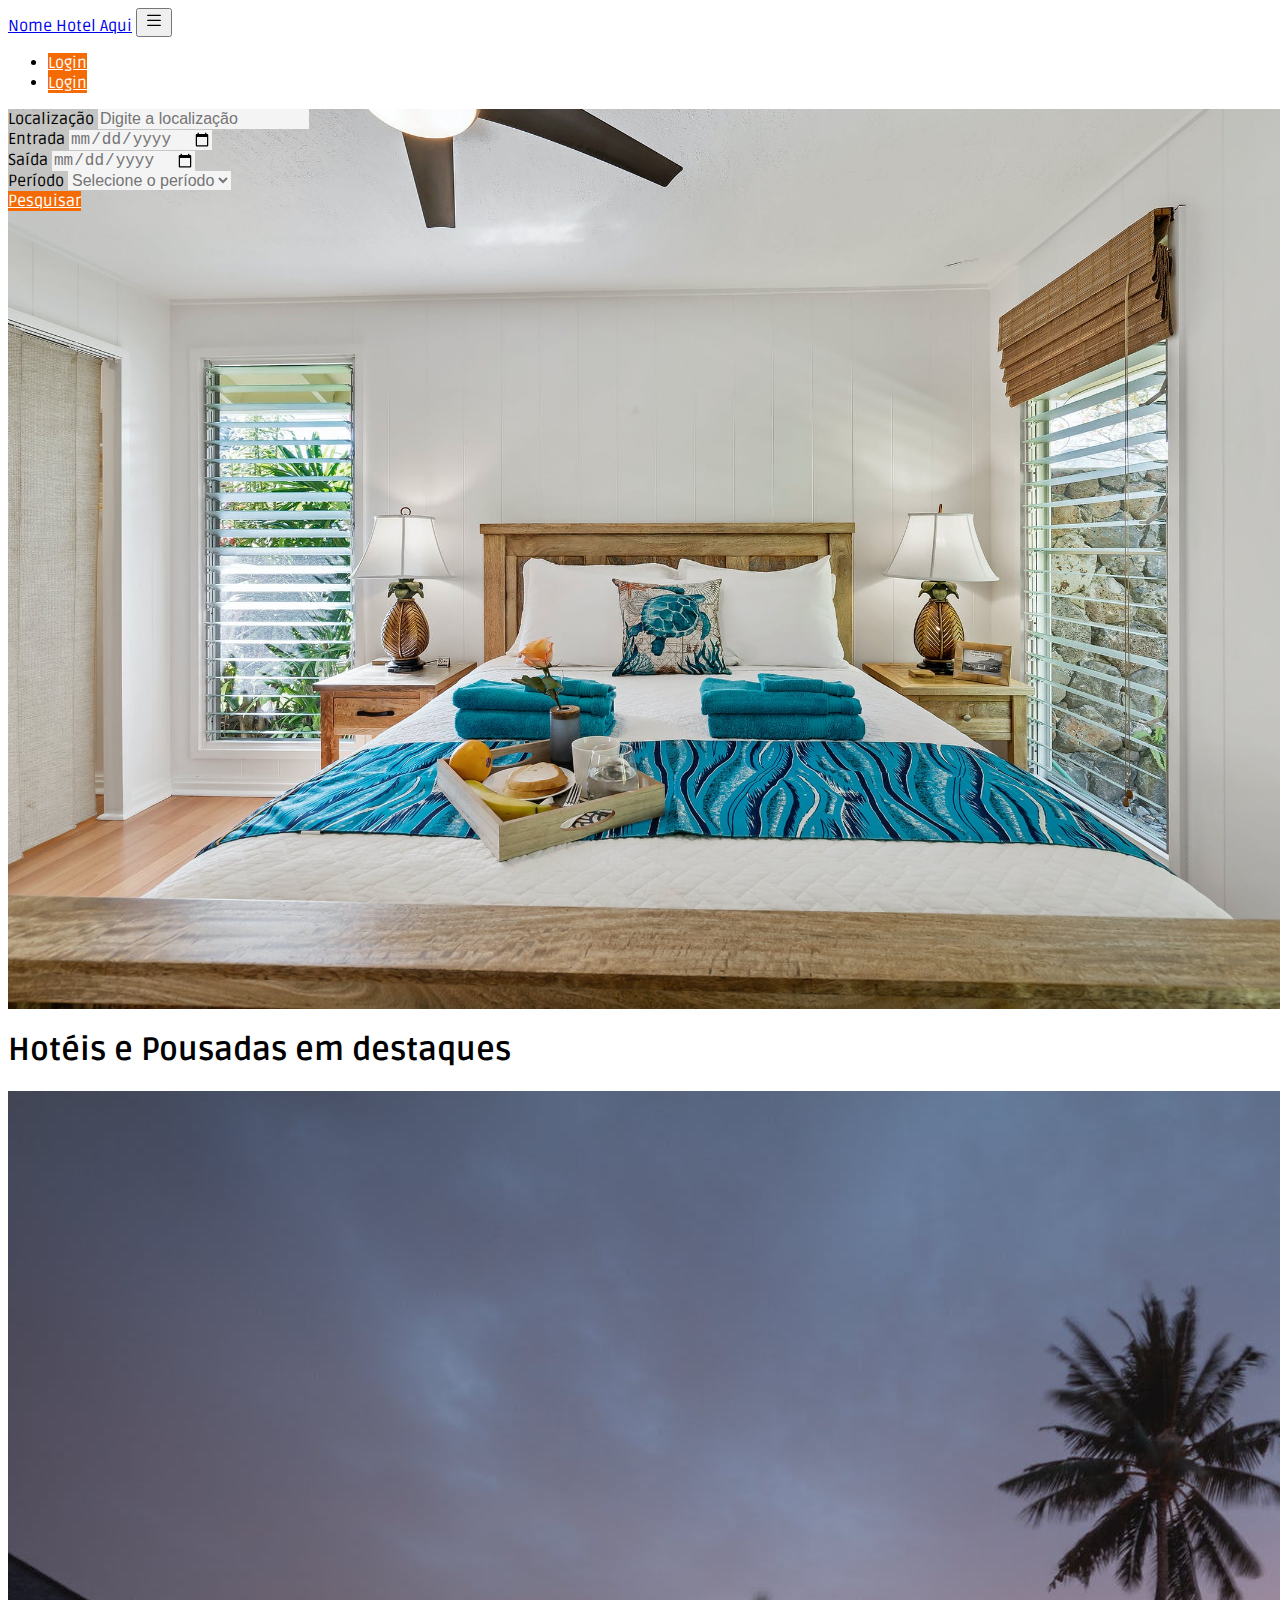
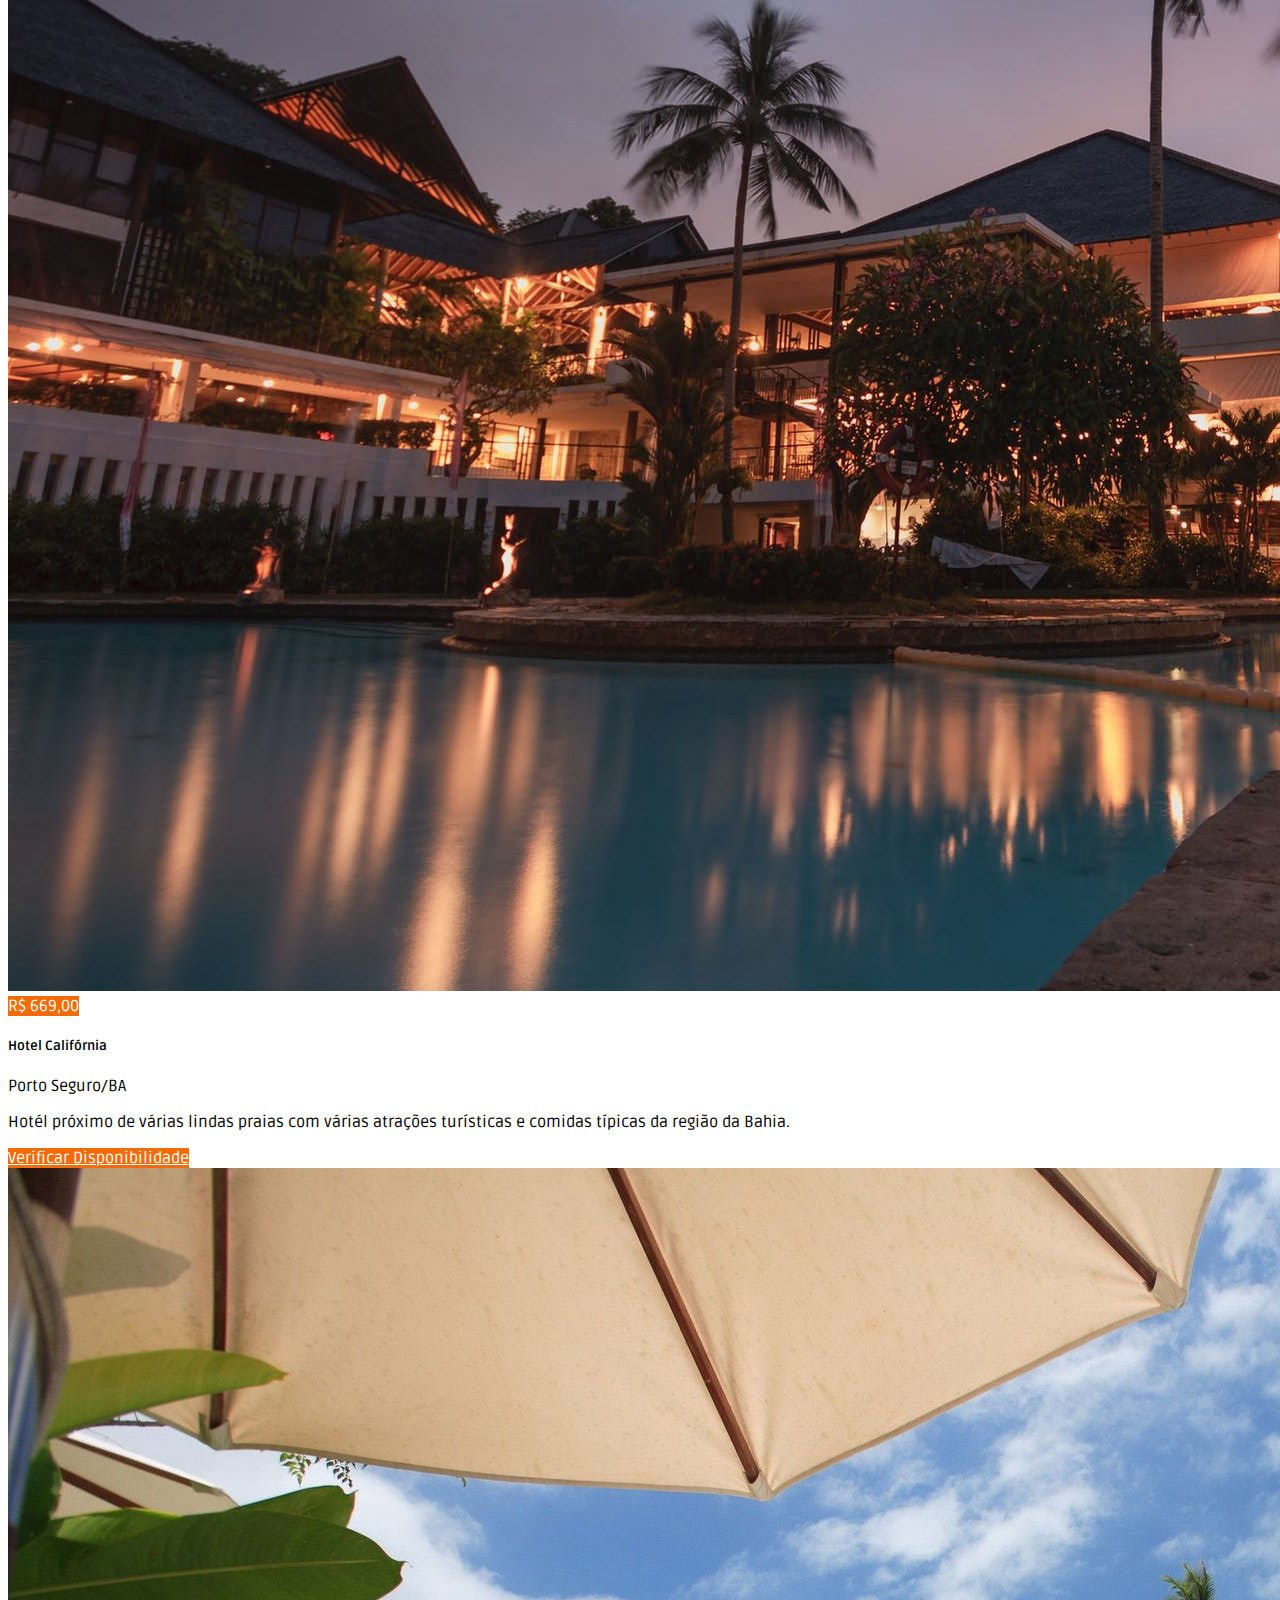
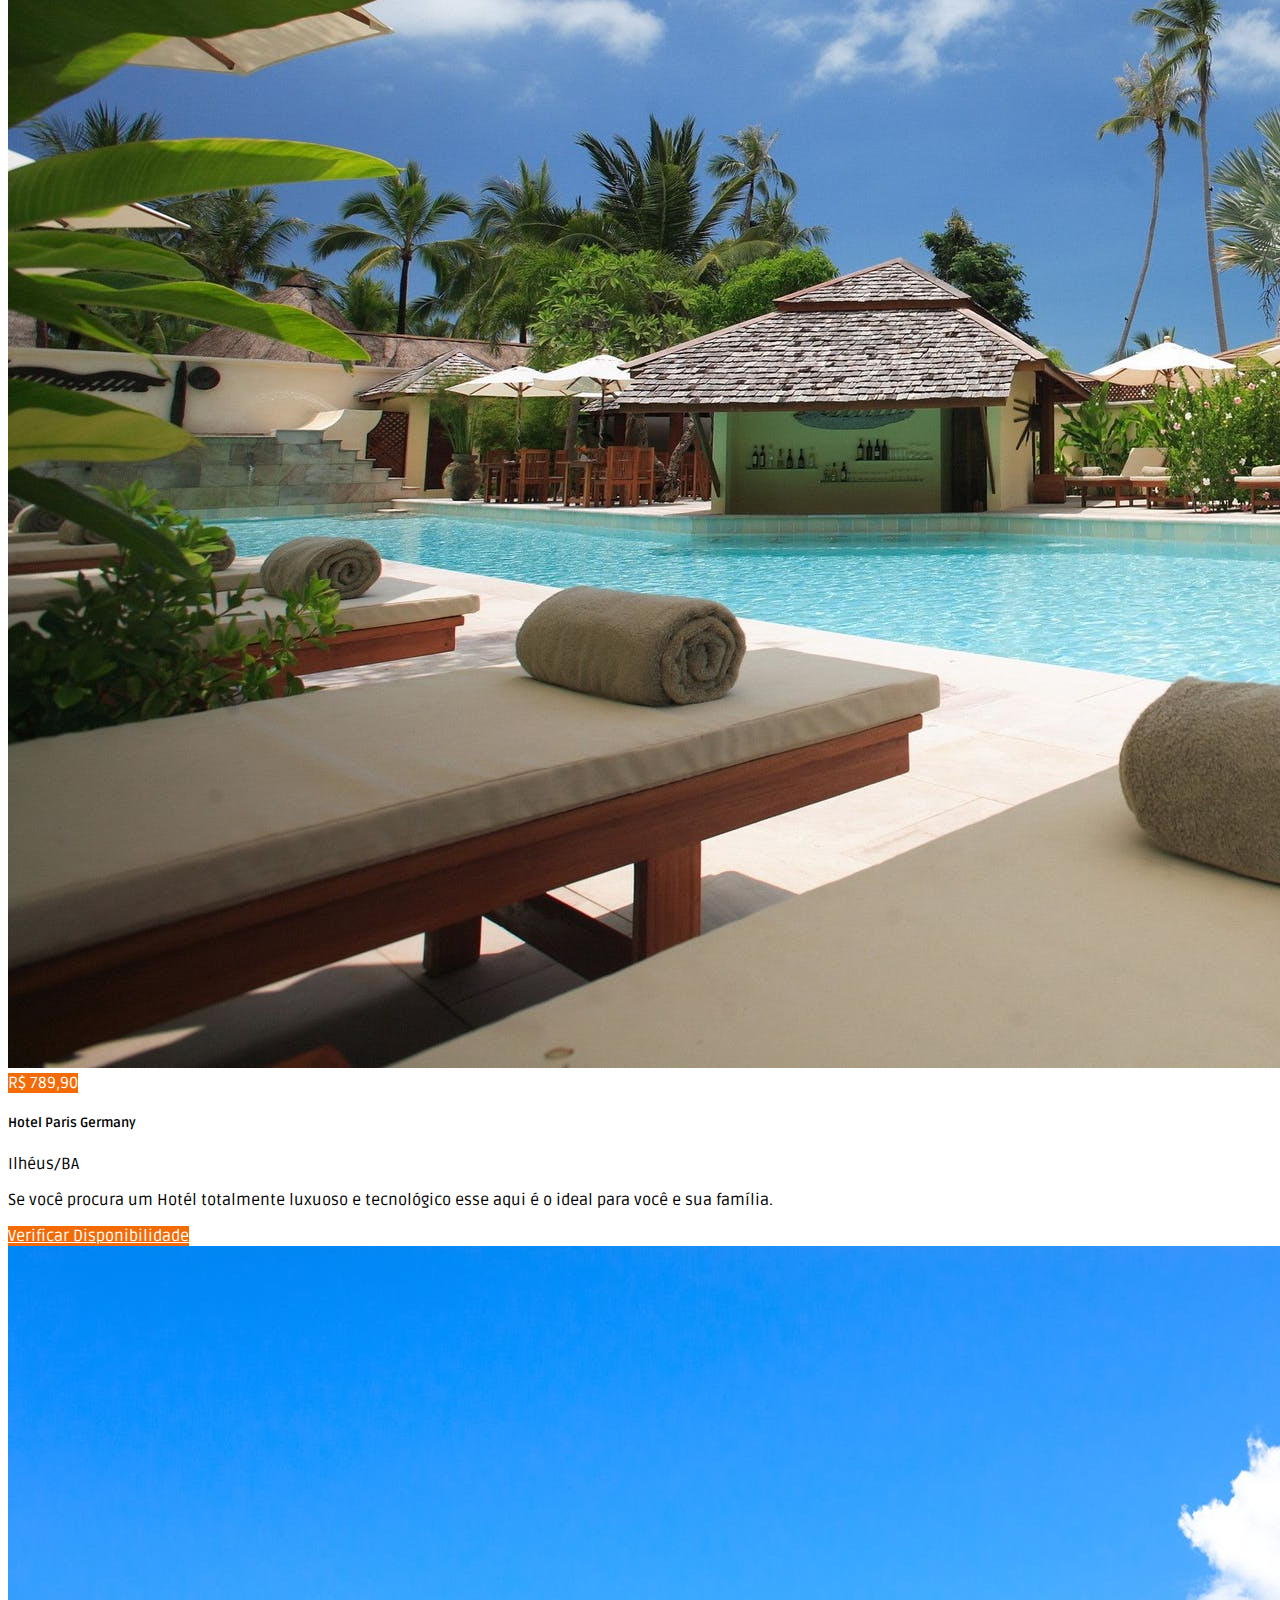
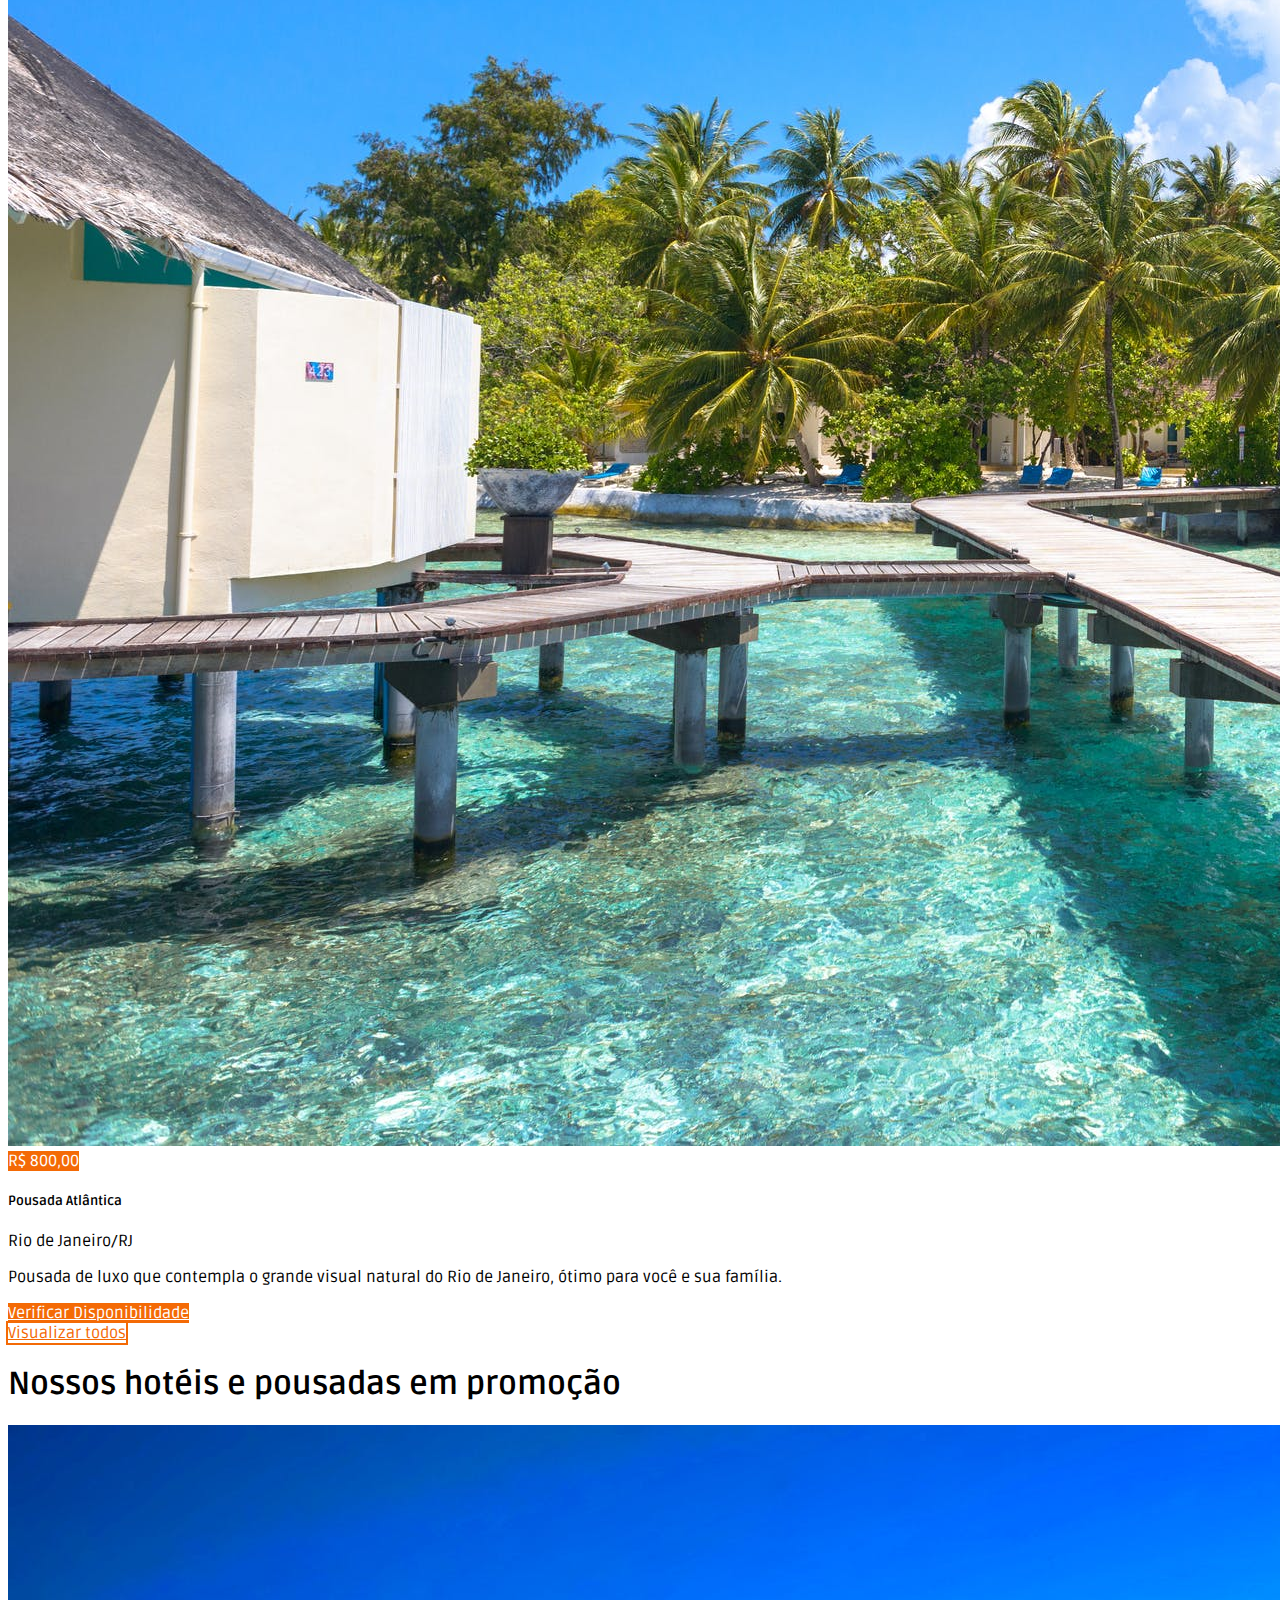
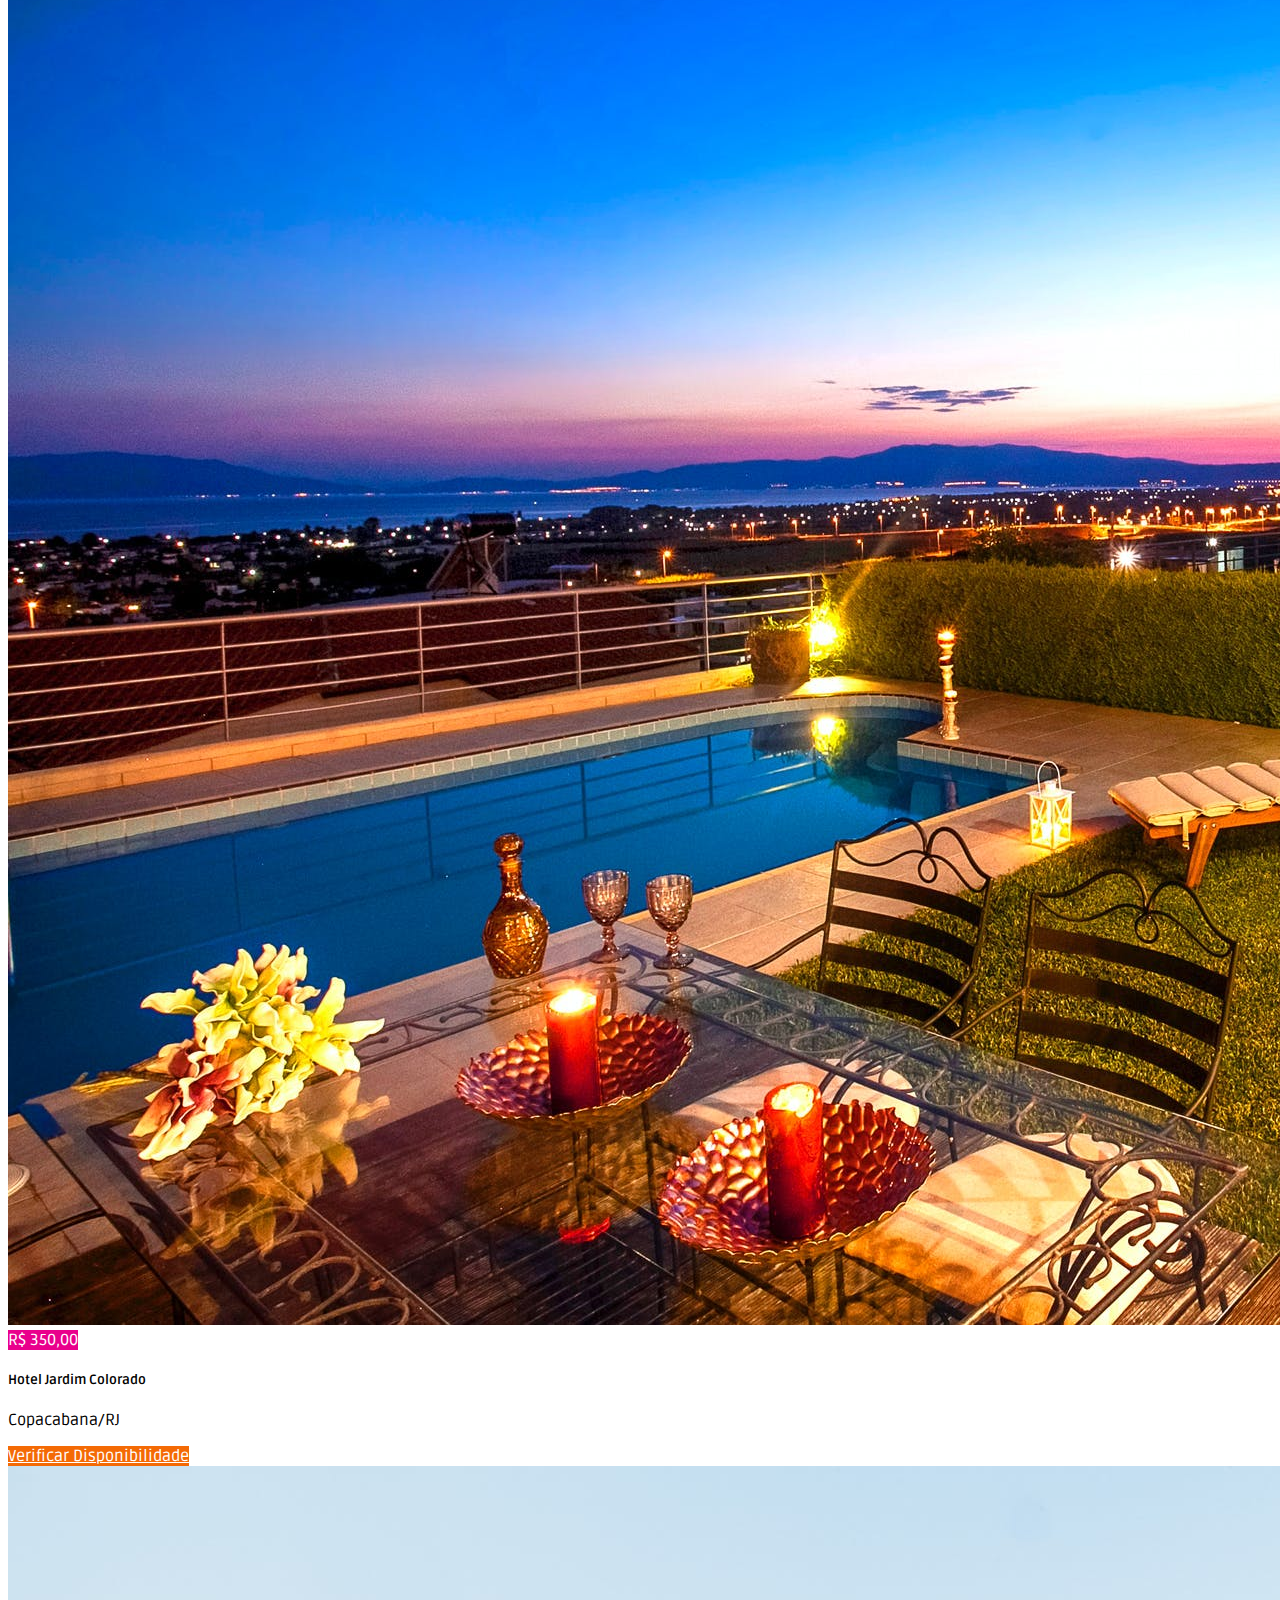
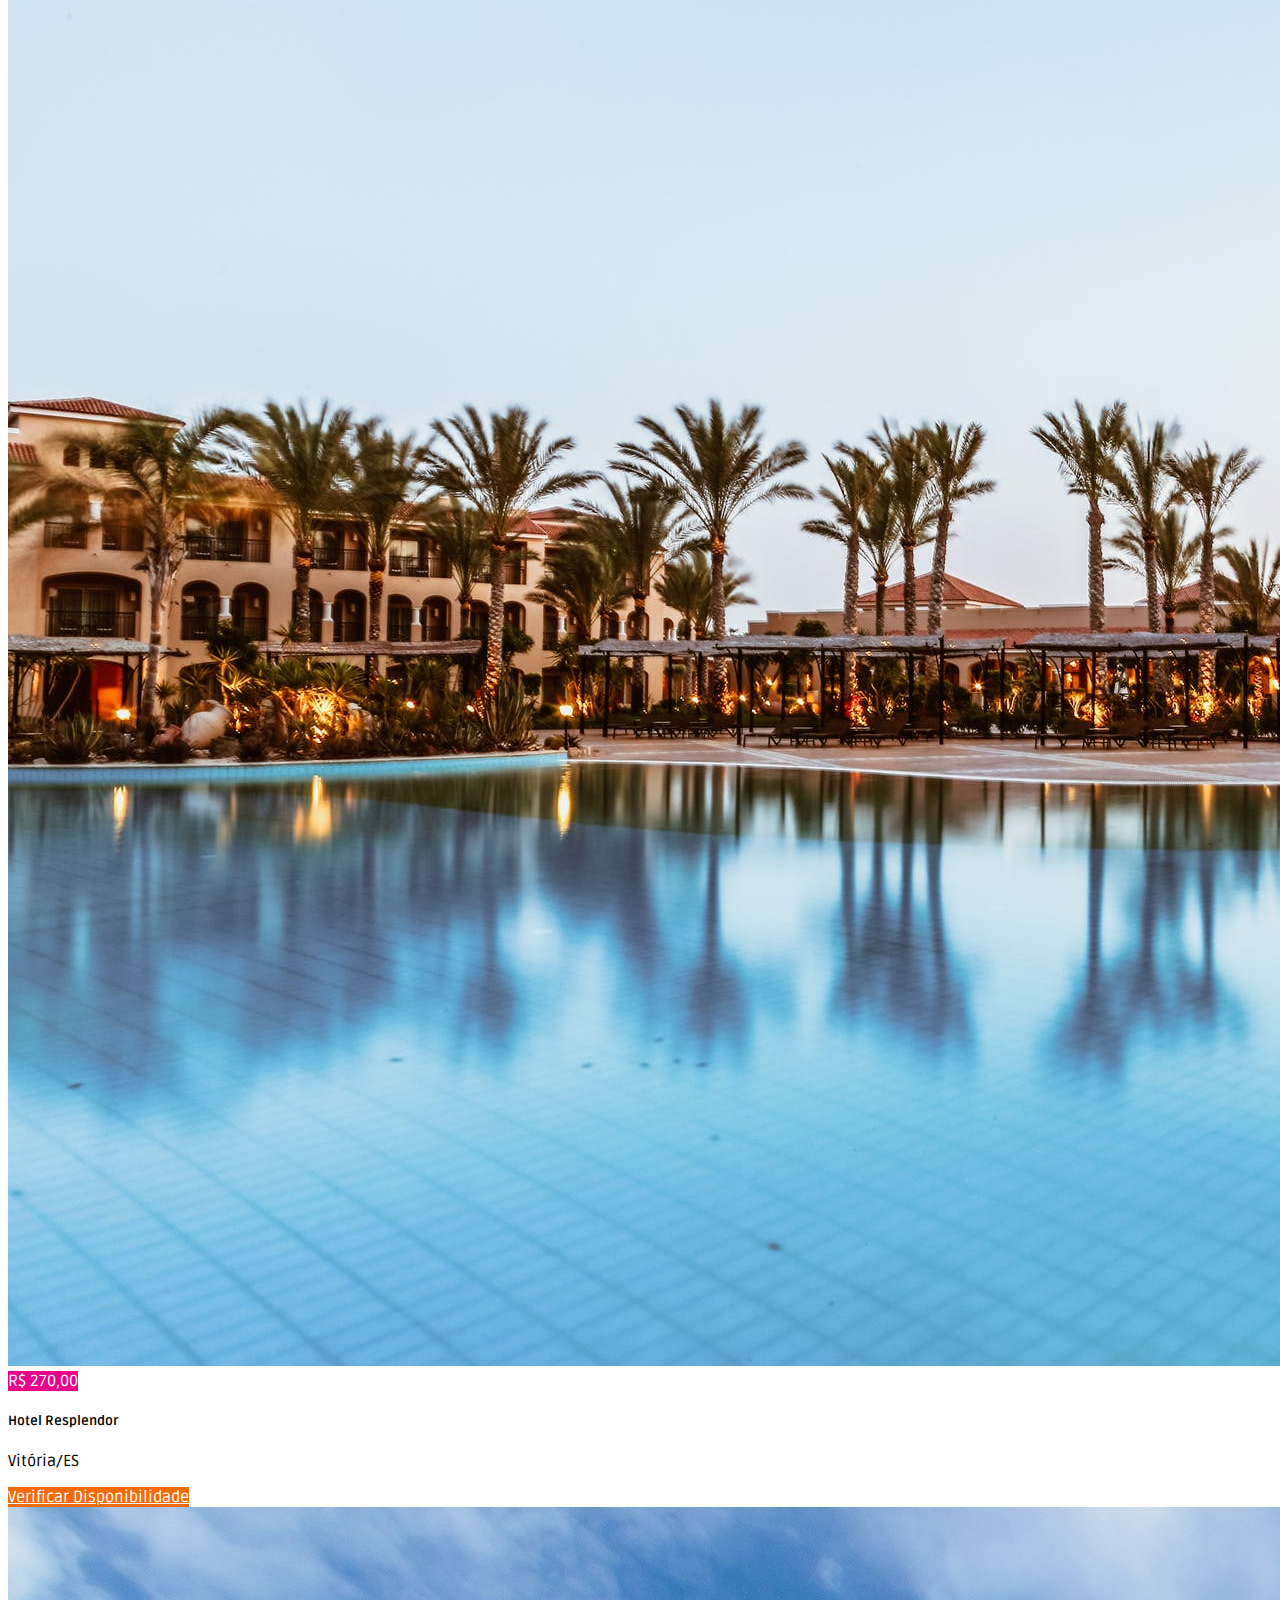
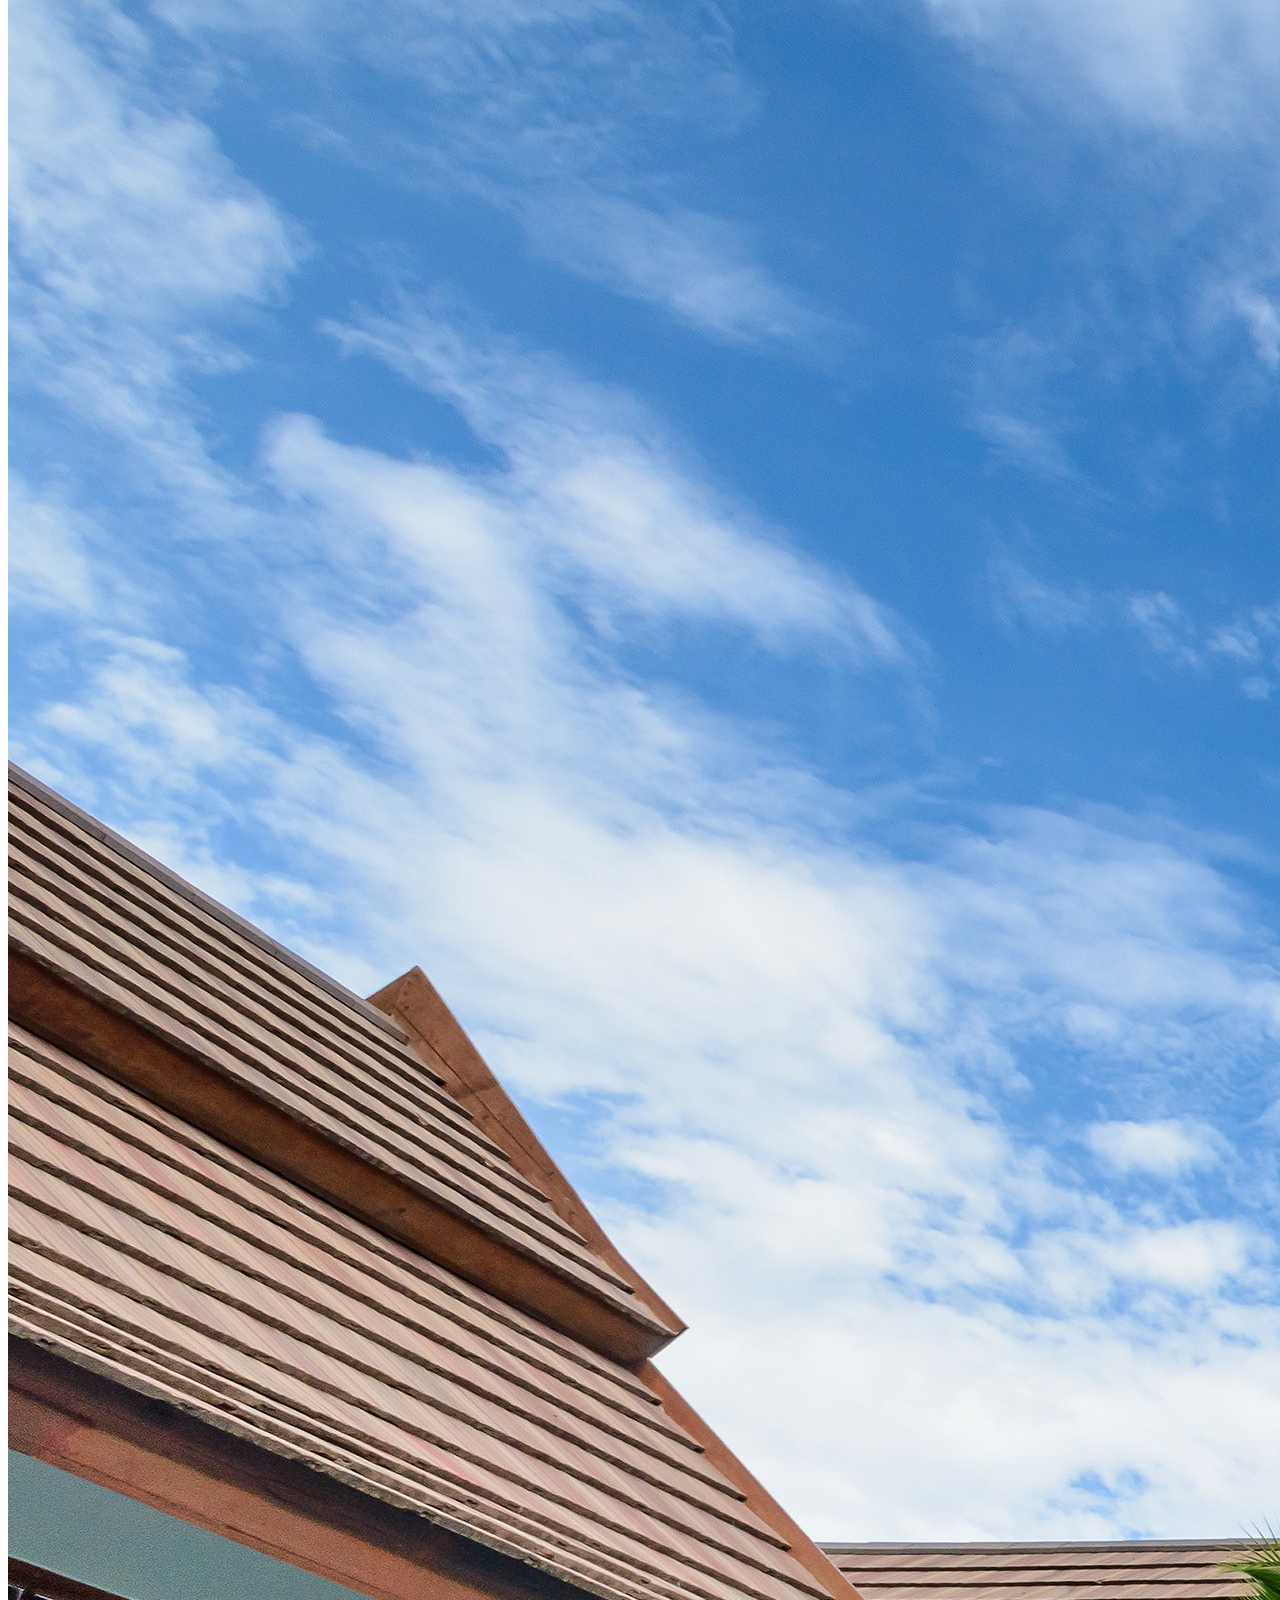
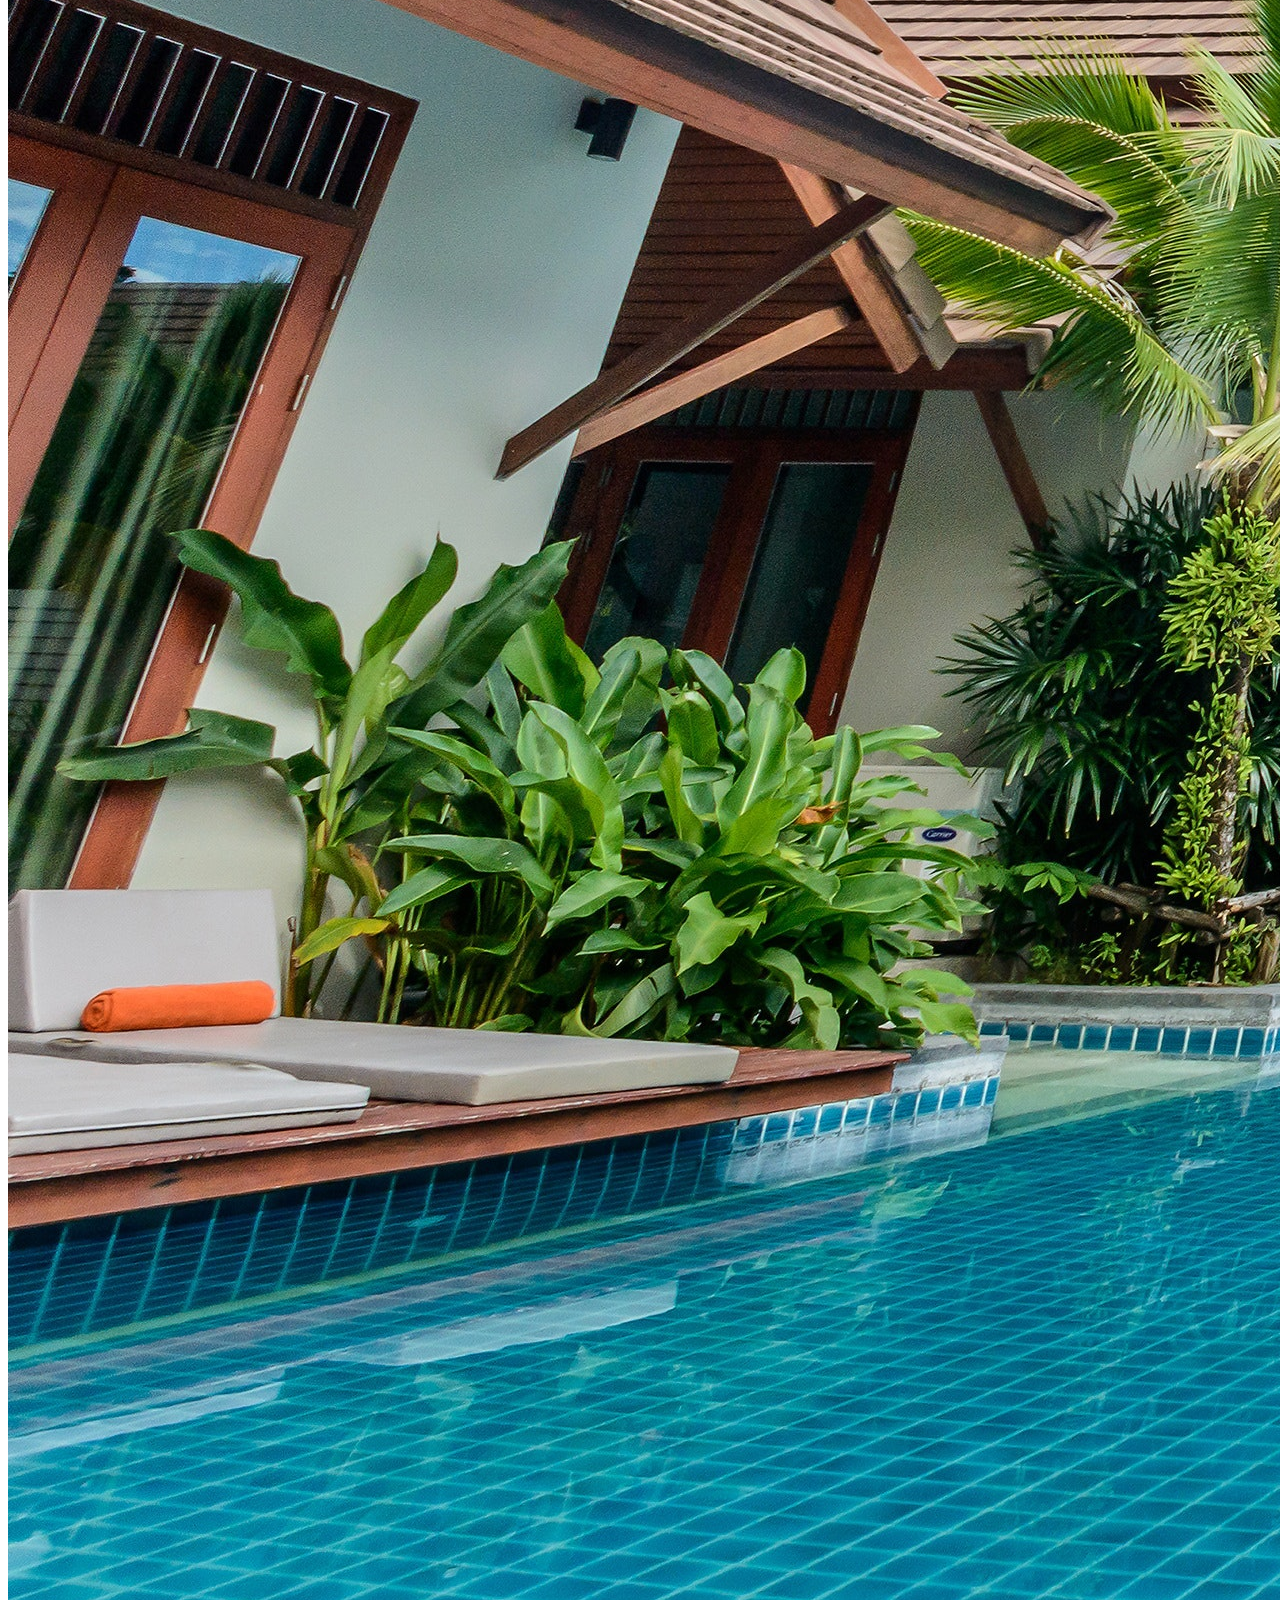
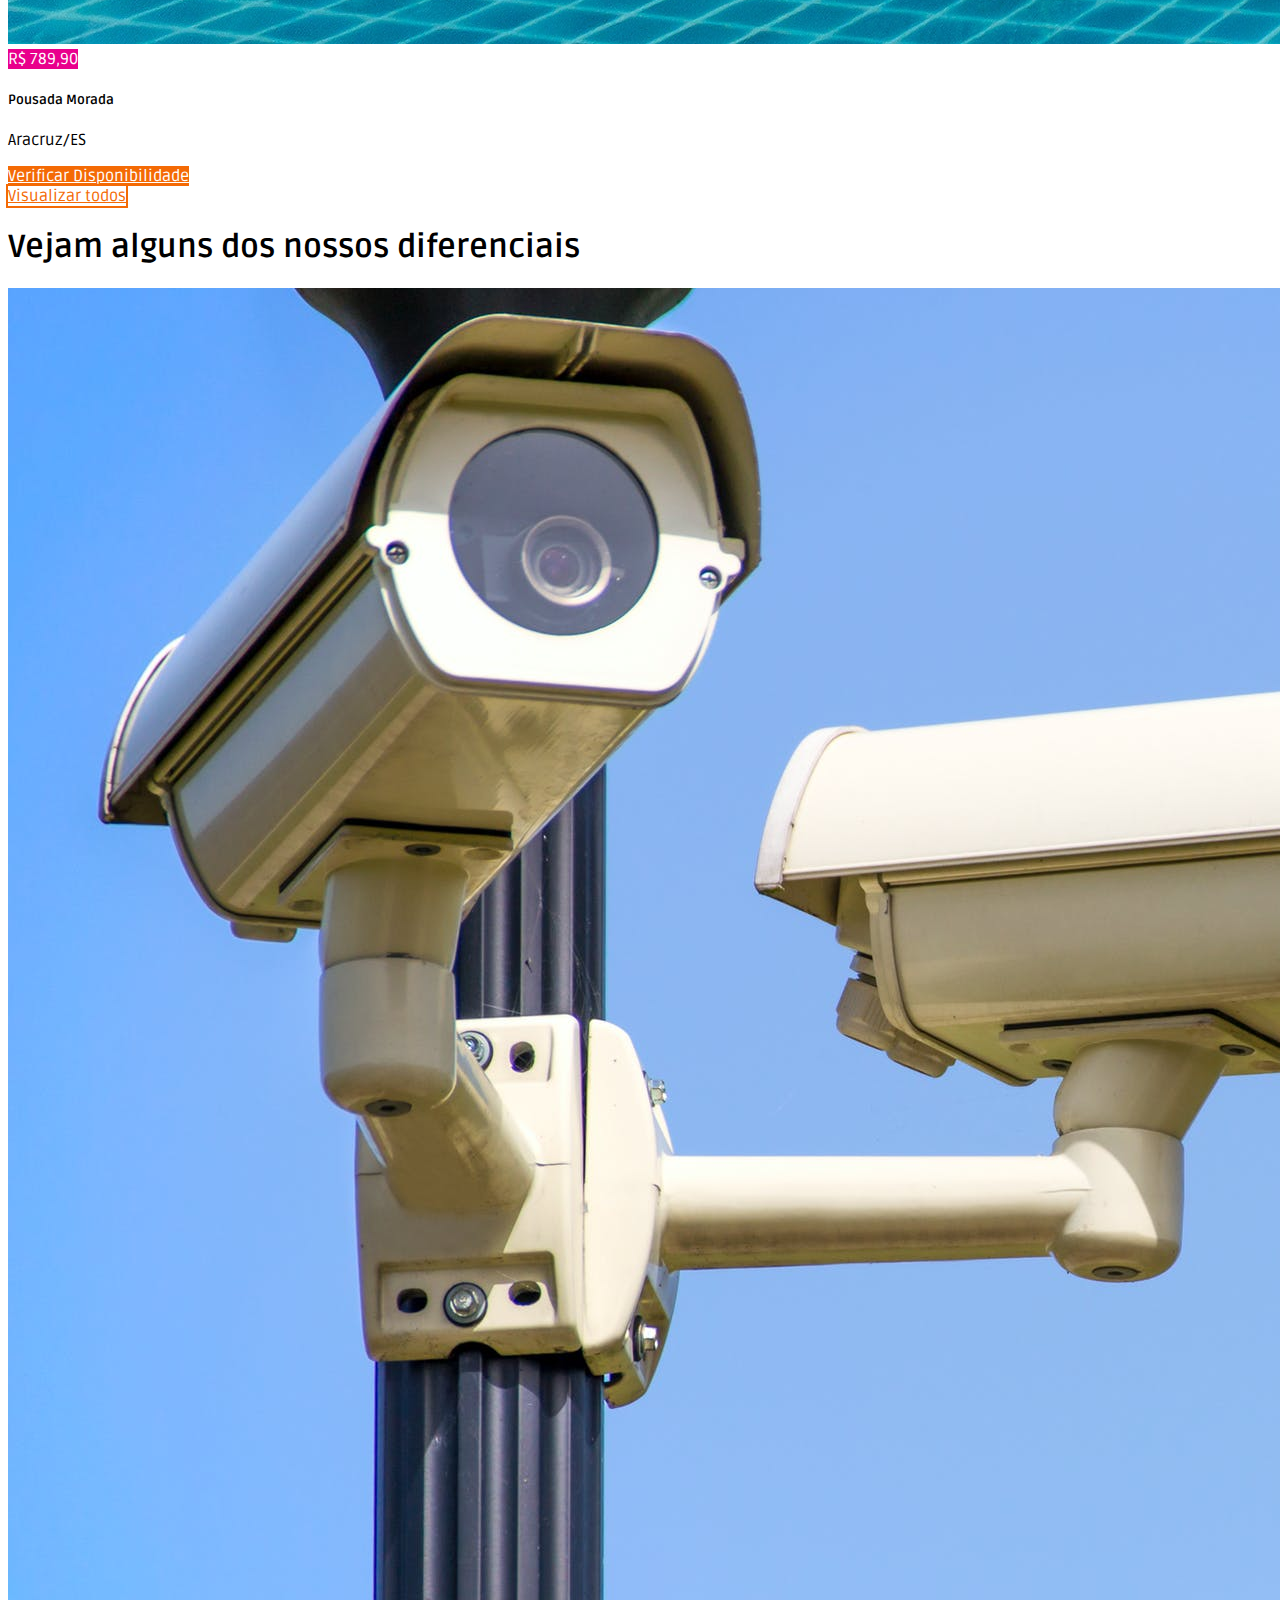
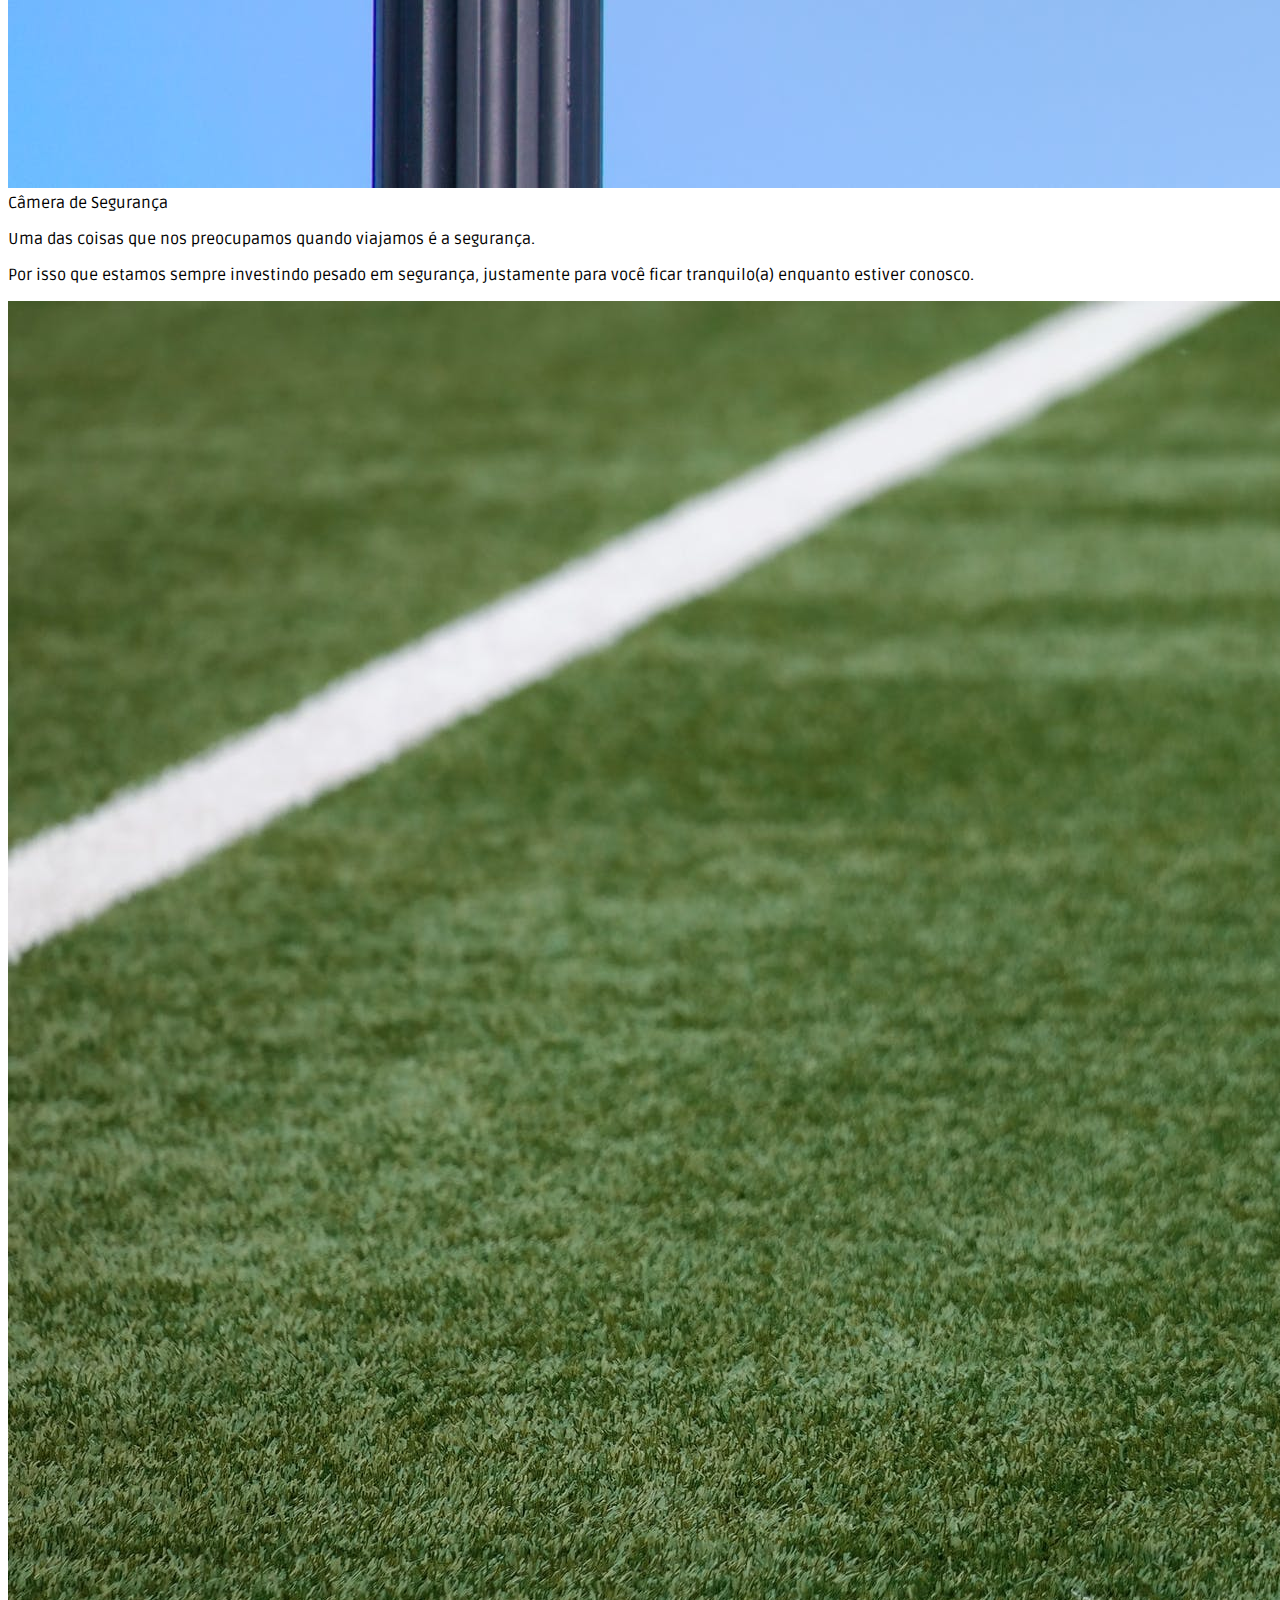
==== index.html @ 28cabacd "first commit" ====
<!DOCTYPE html>
<html lang="pt-br">

<head>
    <meta charset="UTF-8">
    <meta name="viewport" content="width=device-width, initial-scale=1.0">
    <title>Hotelaria</title>
    <link href="https://cdn.jsdelivr.net/npm/bootstrap@5.0.0-beta1/dist/css/bootstrap.min.css" rel="stylesheet"
        integrity="sha384-giJF6kkoqNQ00vy+HMDP7azOuL0xtbfIcaT9wjKHr8RbDVddVHyTfAAsrekwKmP1" crossorigin="anonymous">
    <link rel="stylesheet" href="style.css">
</head>

<body>
    <!--Navbar-->
    <nav class="navbar navbar-expand-lg navbar-light bg-white">
        <div class="container pt-1 pb-1">
            <a class="navbar-brand fw-bold" href="#">Nome Hotel Aqui</a>
            <button class="navbar-toggler" type="button" data-bs-toggle="collapse" data-bs-target="#navbarNav"
                aria-controls="navbarNav" aria-expanded="false" aria-label="Toggle navigation">
                <svg width="1.5em" height="1.5em" viewBox="0 0 16 16" class="bi bi-list" fill="currentColor"
                    xmlns="http://www.w3.org/2000/svg">
                    <path fill-rule="evenodd"
                        d="M2.5 11.5A.5.5 0 0 1 3 11h10a.5.5 0 0 1 0 1H3a.5.5 0 0 1-.5-.5zm0-4A.5.5 0 0 1 3 7h10a.5.5 0 0 1 0 1H3a.5.5 0 0 1-.5-.5zm0-4A.5.5 0 0 1 3 3h10a.5.5 0 0 1 0 1H3a.5.5 0 0 1-.5-.5z" />
                </svg>
            </button>
            <div class="collapse navbar-collapse d-lg-flex justify-content-lg-end" id="navbarNav">
                <ul class="navbar-nav">
                    <!-- Botão aparece quando tela menor -->
                    <li class="nav-item d-block d-md-none d-lg-none pt-2 pb-2">
                        <a href="#" type="button" class="btn btn-orange w-100 rounded-0">Login</a>
                    </li>
                    <li class="nav-item d-none d-md-block d-lg-block">
                        <a href="#" type="button" class="btn btn-orange rounded-0 ps-lg-5 pe-lg-5">Login</a>
                    </li>
                </ul>
            </div>
        </div>
    </nav>
    <!--End Navbar-->

    <!--Banner-->
    <main class="w-100 min-vh-100 background-banner d-flex align-items-center">
        <div class="container">
            <div class="card rounded-1 border-0 p-1 pt-4 pb-4 p-lg-4 pb-md-0 pb-lg-0 shadow">
                <div class="card-body">
                    <form class="pb-lg-2" onsubmit="return false;">
                        <div class="row">
                            <div class="col-12 col-md-12 col-lg-3 mb-3">
                                <label for="localizacao" class="form-label fw-bold">Localização</label>
                                <input type="text" 
                                class="form-control rounded 0" 
                                name="localizacao" 
                                id="localizacao" 
                                placeholder="Digite a localização">
                            </div>
                            <div class="col-12 col-md-12 col-lg-2 mb-3">
                                <label for="entrada" class="form-label fw-bold">Entrada</label>
                                <input type="date" 
                                class="form-control rounded 0" 
                                name="entrada" 
                                id="entrada">
                            </div>
                            <div class="col-12 col-md-12 col-lg-2 mb-3">
                                <label for="saida" class="form-label fw-bold">Saída</label>
                                <input type="date" 
                                class="form-control rounded 0" 
                                name="saida" 
                                id="saida">
                            </div>
                            <div class="col-12 col-md-12 col-lg-3 mb-3">
                                <label for="periodo" class="form-label fw-bold">Período</label>
                                <select class="form-select rounded-0" 
                                name="periodo" 
                                id="periodo"
                                aria-label="Selecione o período">
                                <option value="" selected>Selecione o período</option>
                                <option value="madrugada">Madrugada</option>
                                <option value="manha">Manhã</option>
                                <option value="tarde">Tarde</option>
                                <option value="noite">Noite</option>
                            </select>
                            </div>
                            <div class="col-12 col-md-12 col-lg-2 mb-3 pt-3 d-lg-flex align-items-end">
                                <a href="#" class="btn btn-lg btn-orange w-100 rounded-0 border-0 p-lg-1">
                                    Pesquisar
                                </a>
                            </div>
                        </div>
                    </form>
                </div>
            </div>
        </div>
    </main>
    <!--End Banner-->

    <!--Destaques-->
    <main class="w-100 pb-5 pt-lg-4 pb-lg-5">
        <div class="container pt-5 pb-2 pt-lg-5 pb-lg-0">
            <h1 class="fs-4 text-center tex-lg-start mb-5 fw-bold">Hotéis e Pousadas em destaques</h1>
            <div class="row mb-4">
                <div class="col-12 col-md-12 col-lg-4 mb-5">
                    <div class="card shadow border-0">
                        <div class="position-relative card-img-container">
                            <img src="./assets/img/hoteis/hotel-1.jpeg" alt="Hotel 01" class="card-img-top">
                            <span class="position-absolute 
                            bottom-0 
                            right-0 
                            bg-color-orange 
                            ps-2 
                            pe-2 
                            pt-1 
                            pb-1">
                            R$ 669,00
                            </span>
                        </div>
                        <div class="card-body p-3">
                            <h5 class="card-title mb-1">Hotel Califórnia</h5>
                            <p class="text-muted">Porto Seguro/BA</p>
                            <p class="card-text">
                                Hotél próximo de várias lindas praias
                                com várias atrações turísticas e comidas típicas da região 
                                da Bahia.
                            </p>
                            <a href="#" class="btn btn-orange rounded-0 w-100">Verificar Disponibilidade</a>
                        </div>
                    </div>
                </div>
                <div class="col-12 col-md-12 col-lg-4 mb-5">
                    <div class="card shadow border-0">
                        <div class="position-relative card-img-container">
                            <img src="./assets/img/hoteis/hotel-2.jpeg" alt="Hotel 02" class="card-img-top">
                            <span class="position-absolute 
                            bottom-0 
                            right-0 
                            bg-color-orange 
                            ps-2 
                            pe-2 
                            pt-1 
                            pb-1">
                            R$ 789,90
                            </span>
                        </div>
                        <div class="card-body p-3">
                            <h5 class="card-title mb-1">Hotel Paris Germany</h5>
                            <p class="text-muted">Ilhéus/BA</p>
                            <p class="card-text">
                                Se você procura um Hotél totalmente luxuoso e tecnológico 
                                esse aqui é o ideal para você e sua família.
                            </p>
                            <a href="#" class="btn btn-orange rounded-0 w-100">Verificar Disponibilidade</a>
                        </div>
                    </div>
                </div>
                <div class="col-12 col-md-12 col-lg-4 mb-5">
                    <div class="card shadow border-0">
                        <div class="position-relative card-img-container">
                            <img src="./assets/img/hoteis/hotel-3.jpeg" alt="Hotel 03" class="card-img-top">
                            <span class="position-absolute 
                            bottom-0 
                            right-0 
                            bg-color-orange 
                            ps-2 
                            pe-2 
                            pt-1 
                            pb-1">
                            R$ 800,00
                            </span>
                        </div>
                        <div class="card-body p-3">
                            <h5 class="card-title mb-1">Pousada Atlântica</h5>
                            <p class="text-muted">Rio de Janeiro/RJ</p>
                            <p class="card-text">
                                Pousada de luxo que contempla o grande visual natural
                                do Rio de Janeiro, ótimo para você e sua família.
                            </p>
                            <a href="#" class="btn btn-orange rounded-0 w-100">Verificar Disponibilidade</a>
                        </div>
                    </div>
                </div>
            </div>
            <div class="row">
                <div class="col-12 d-flex justify-content-center">
                    <a href="#" class="btn btn-orange-outline ps-4 pe-4">
                        Visualizar todos
                    </a>
                </div>
            </div>
        </div>
    </main>
    <!--End Destaques-->

    <!--Combos e Promoções-->
    <main class="w-100 pb-5 lg-5">
        <div class="container">
            <div class="w-100 title mb-5 mb-md-5 mb-lg-5 pt-lg-4 pb-lg-0">
                <h1 class="fs-4 text-center text-lg-start mb-2 fw-bold">Nossos hotéis e pousadas em promoção</h1>
            </div>
            <div class="row mb-4">
                <div class="col-12 col-md-12 col-lg-4 mb-5">
                <div class="card shadow border-0">
                    <div class="position-relative card-img-container">
                        <img src="./assets/img/hoteis/hotel-4.jpeg" alt="Hotel 04" class="card card-img-top">
                        <span class="position-absolute 
                        bottom-0 
                        right-0
                        bg-color-roxo 
                        ps-2 
                        pe-2 
                        pt-1 
                        pb-1"> 
                        R$ 350,00
                    </span>
                    </div>
                    <div class="card-body p-3">
                        <h5 class="card-title mb-1">
                            Hotel Jardim Colorado
                        </h5>
                        <p class="text-muted"> Copacabana/RJ</p>
                        <a href="#" class="btn btn-orange
                        rounded-0 w-100">Verificar Disponibilidade</a>
                    </div>
                </div>
                </div>
                <div class="col-12 col-md-12 col-lg-4 mb-5">
                <div class="card shadow border-0">
                    <div class="position-relative card-img-container">
                        <img src="./assets/img/hoteis/hotel-5.jpeg" alt="Hotel 05" class="card card-img-top">
                        <span class="position-absolute 
                        bottom-0 
                        right-0
                        bg-color-roxo 
                        ps-2 
                        pe-2 
                        pt-1 
                        pb-1"> 
                        R$ 270,00
                    </span>
                    </div>
                    <div class="card-body p-3">
                        <h5 class="card-title mb-1">
                            Hotel Resplendor 
                        </h5>
                        <p class="text-muted"> Vitória/ES</p>
                        <a href="#" class="btn btn-orange
                        rounded-0 w-100">Verificar Disponibilidade</a>
                    </div>
                </div>
                </div>
                <div class="col-12 col-md-12 col-lg-4 mb-5">
                <div class="card shadow border-0">
                    <div class="position-relative card-img-container">
                        <img src="./assets/img/hoteis/hotel-6.jpg" alt="Hotel 06" class="card card-img-top">
                        <span class="position-absolute 
                        bottom-0 
                        right-0
                        bg-color-roxo 
                        ps-2 
                        pe-2 
                        pt-1 
                        pb-1"> 
                        R$ 789,90
                    </span>
                    </div>
                    <div class="card-body p-3">
                        <h5 class="card-title mb-1">
                            Pousada Morada
                        </h5>
                        <p class="text-muted"> Aracruz/ES</p>
                        <a href="#" class="btn btn-orange
                        rounded-0 w-100">Verificar Disponibilidade</a>
                    </div>
                </div>
                </div>
            </div>
            <div class="row">
                <div class="col-12 d-flex justify-content-center">
                    <a href="#" class="btn btn-orange-outline ps-4 pe-4">
                        Visualizar todos
                    </a>
                </div>
            </div>
        </div>
    </main> 
    <!--End Combos e Promoções--> 
    
<!--Diferenciais-->
<main>
    <div class="container">
        <div class="w-100 title mb-5 mb-md-5 mb-lg-5 pt-lg-4 pb-lg-0">
            <h1 class="fs-4 text-center text-md-start text-lg-start mb-2 fw-bold">
                Vejam alguns dos nossos diferenciais
            </h1>
        </div>
        <div class="row">
            <div class="col-12">
                <div class="row">
                    <div class="col-12 col-md-4 col-lg-4 mb-4">
                        <div class="card">
                            <img src="./assets/img/utilidades/camera.jpeg" alt="" class="card-img-top">
                            <div class="card-body">
                                <div class="card-title">
                                    Câmera de Segurança
                                </div>
                                <p class="card-text text-muted">
                                    Uma das coisas que nos preocupamos
                                    quando viajamos é a segurança.
                                </p>
                                <p class="card-text text-muted">
                                    Por isso que estamos sempre investindo 
                                    pesado em segurança,
                                    justamente para você ficar tranquilo(a)
                                    enquanto estiver conosco.
                                </p>
                            </div>
                        </div>
                    </div>
                    <div class="col-12 col-md-4 col-lg-4 mb-4">
                        <div class="card">
                            <img src="./assets/img/utilidades/campo.jpeg" alt="Campo de futebol" class="card-img-top">
                            <div class="card-body">
                                <div class="card-title">
                                   Campo de Futebol
                                </div>
                                <p class="card-text text-muted">
                                    Quem não gosta de um bom futebol, não é verdade? :)
                                </p>
                                <p class="card-text text-muted">
                                    Oferecemos campos de futebol com um dos melhores gramados, 
                                    para você jogar aquele futebol com a sua família e amigos.
                                </p>
                            </div>
                        </div>
                    </div>
                    <div class="col-12 col-md-4 col-lg-4 mb-4">
                        <div class="card">
                            <img src="./assets/img/utilidades/piscina.jpeg" alt="Piscina de natação" class="card-img-top">
                            <div class="card-body">
                                <div class="card-title">
                                    Piscina de Natação
                                </div>
                                <p class="card-text text-muted">
                                    No calorão que tem feito nesses dias, você não pode 
                                    ficar sem se refrescar.
                                </p>
                                <p class="card-text text-muted">
                                    Mesmo tendo praias e cachoeiras próximas dos nossos hotéis e pousadas,
                                    pensando no seu bem estar sempre, oferecemos lindas e belas piscinas.
                                </p>
                            </div>
                        </div>
                    </div>
                </div>
            </div>
        </div>
    </div>
</main>
</body>
<script src="https://cdn.jsdelivr.net/npm/@popperjs/core@2.5.4/dist/umd/popper.min.js"
    integrity="sha384-q2kxQ16AaE6UbzuKqyBE9/u/KzioAlnx2maXQHiDX9d4/zp8Ok3f+M7DPm+Ib6IU"
    crossorigin="anonymous"></script>
<script src="https://cdn.jsdelivr.net/npm/bootstrap@5.0.0-beta1/dist/js/bootstrap.min.js"
    integrity="sha384-pQQkAEnwaBkjpqZ8RU1fF1AKtTcHJwFl3pblpTlHXybJjHpMYo79HY3hIi4NKxyj"
    crossorigin="anonymous"></script>

</html>
---- style.css ----
@import './assets/css/theme.css';
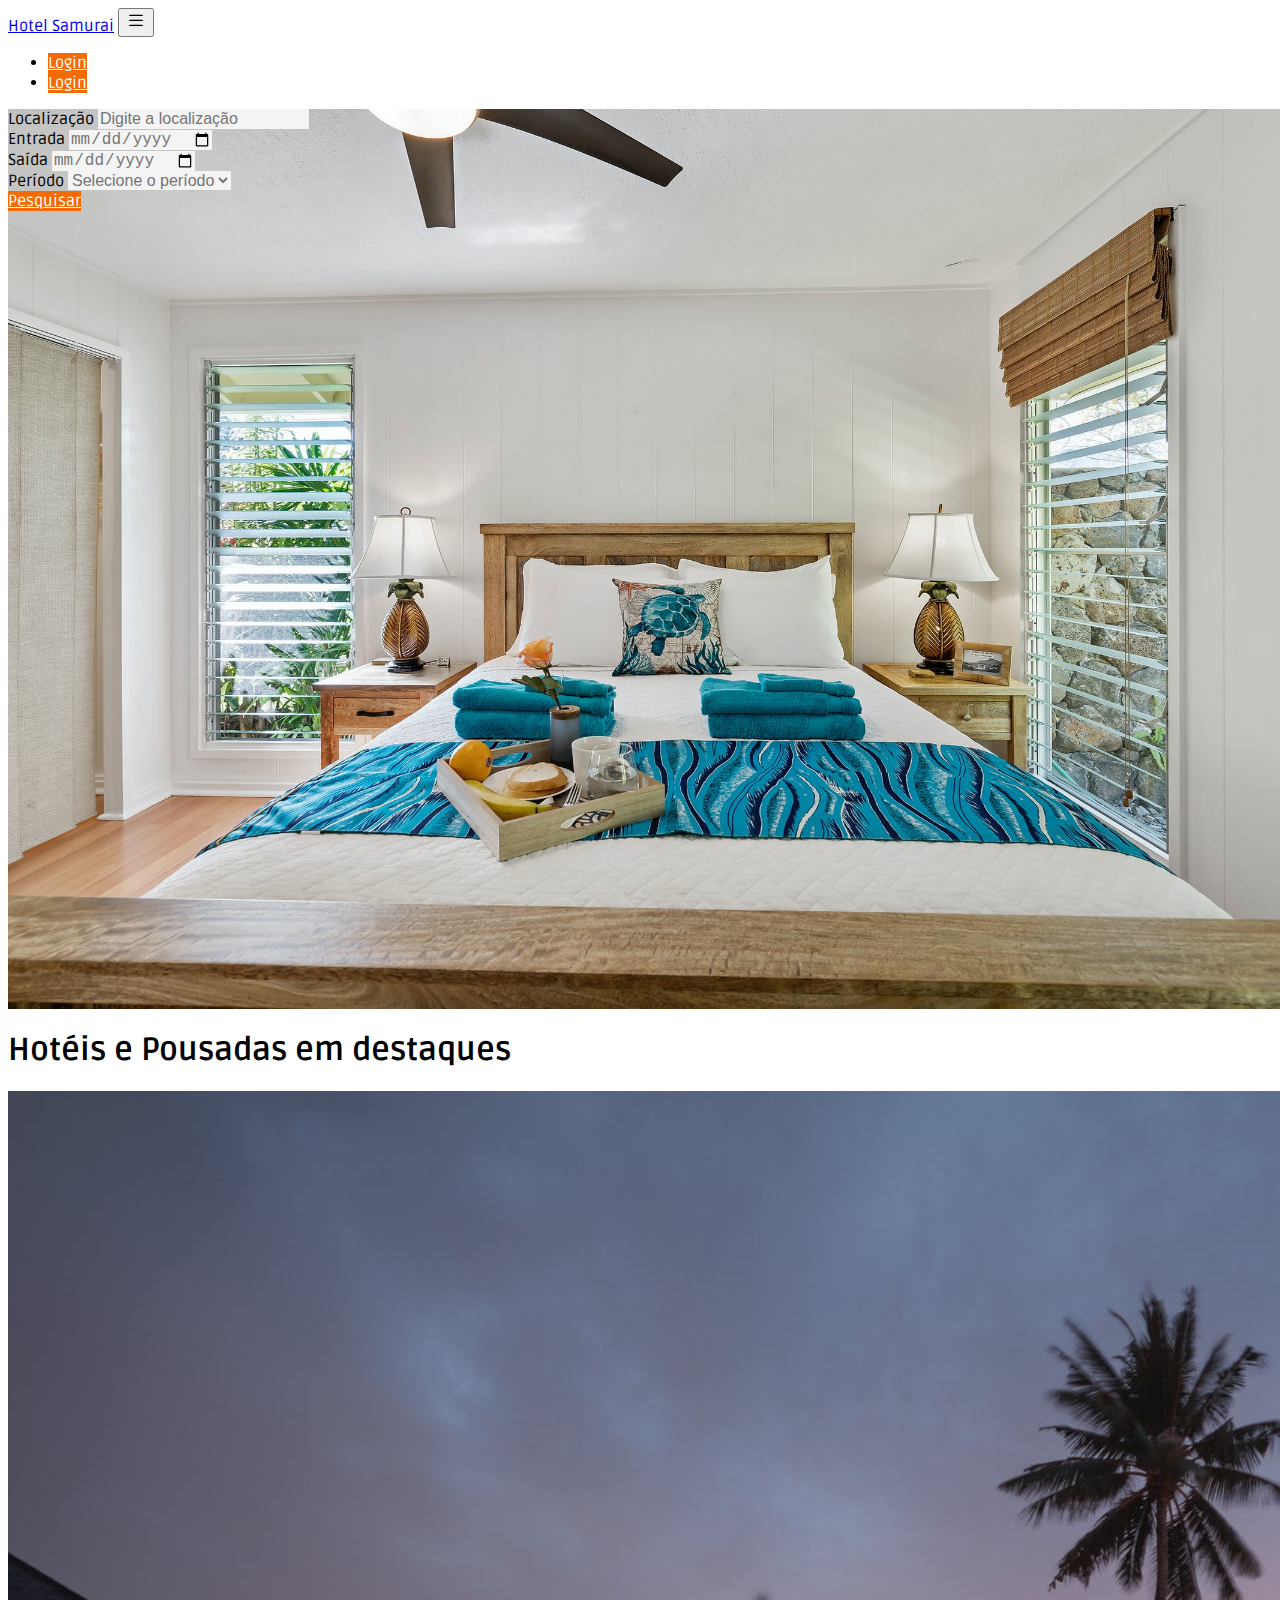
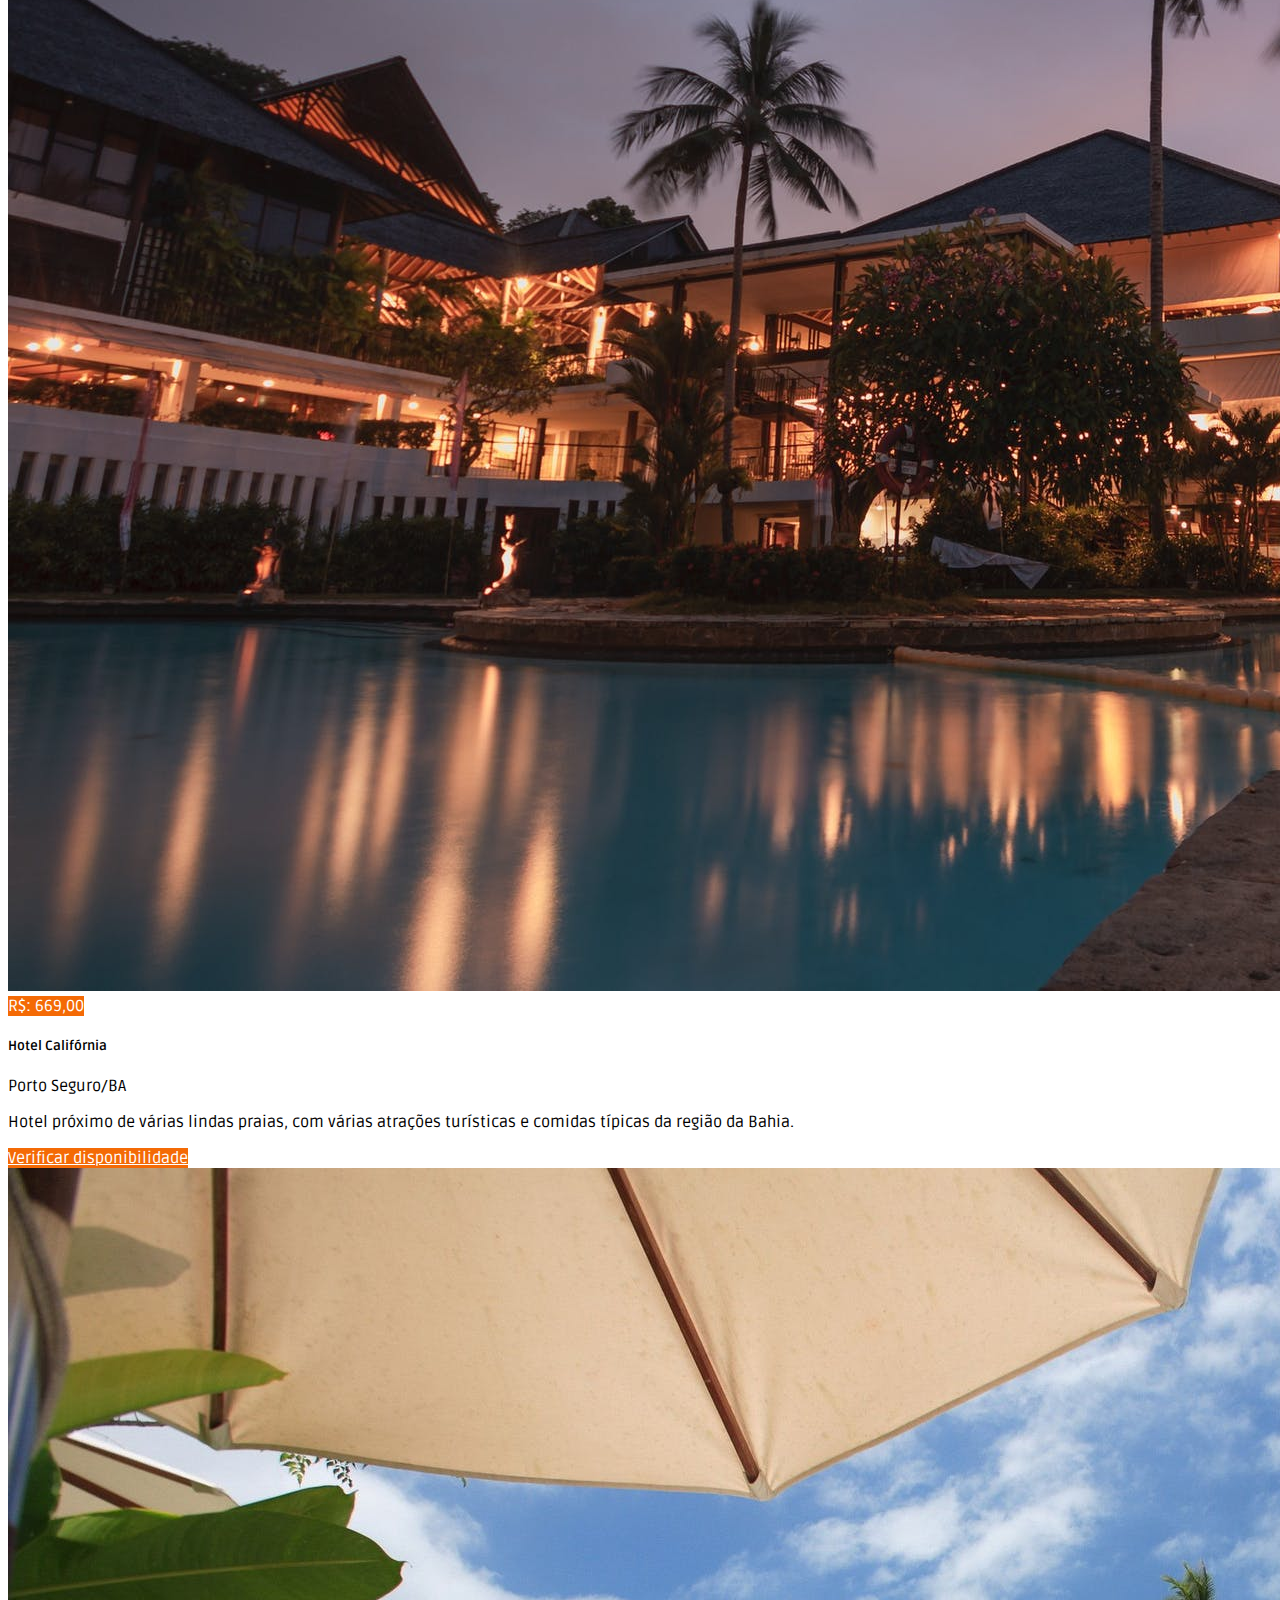
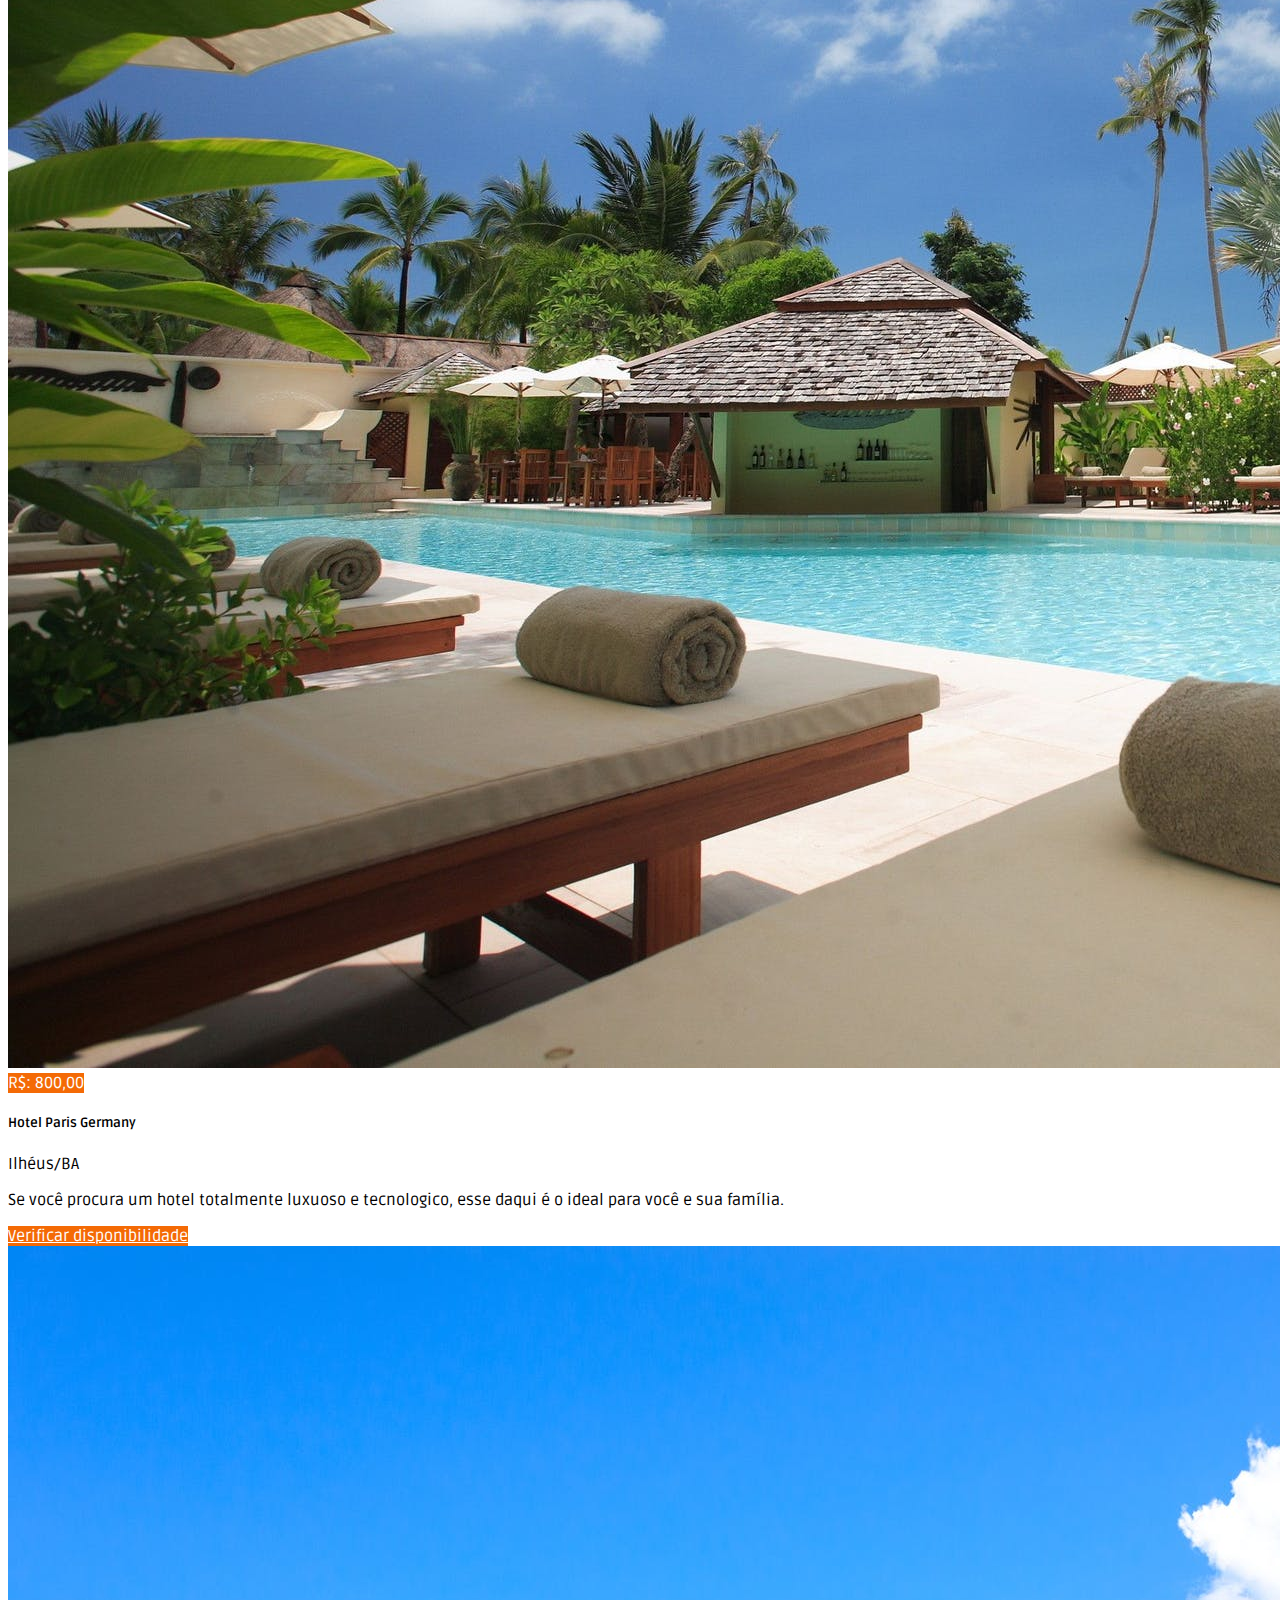
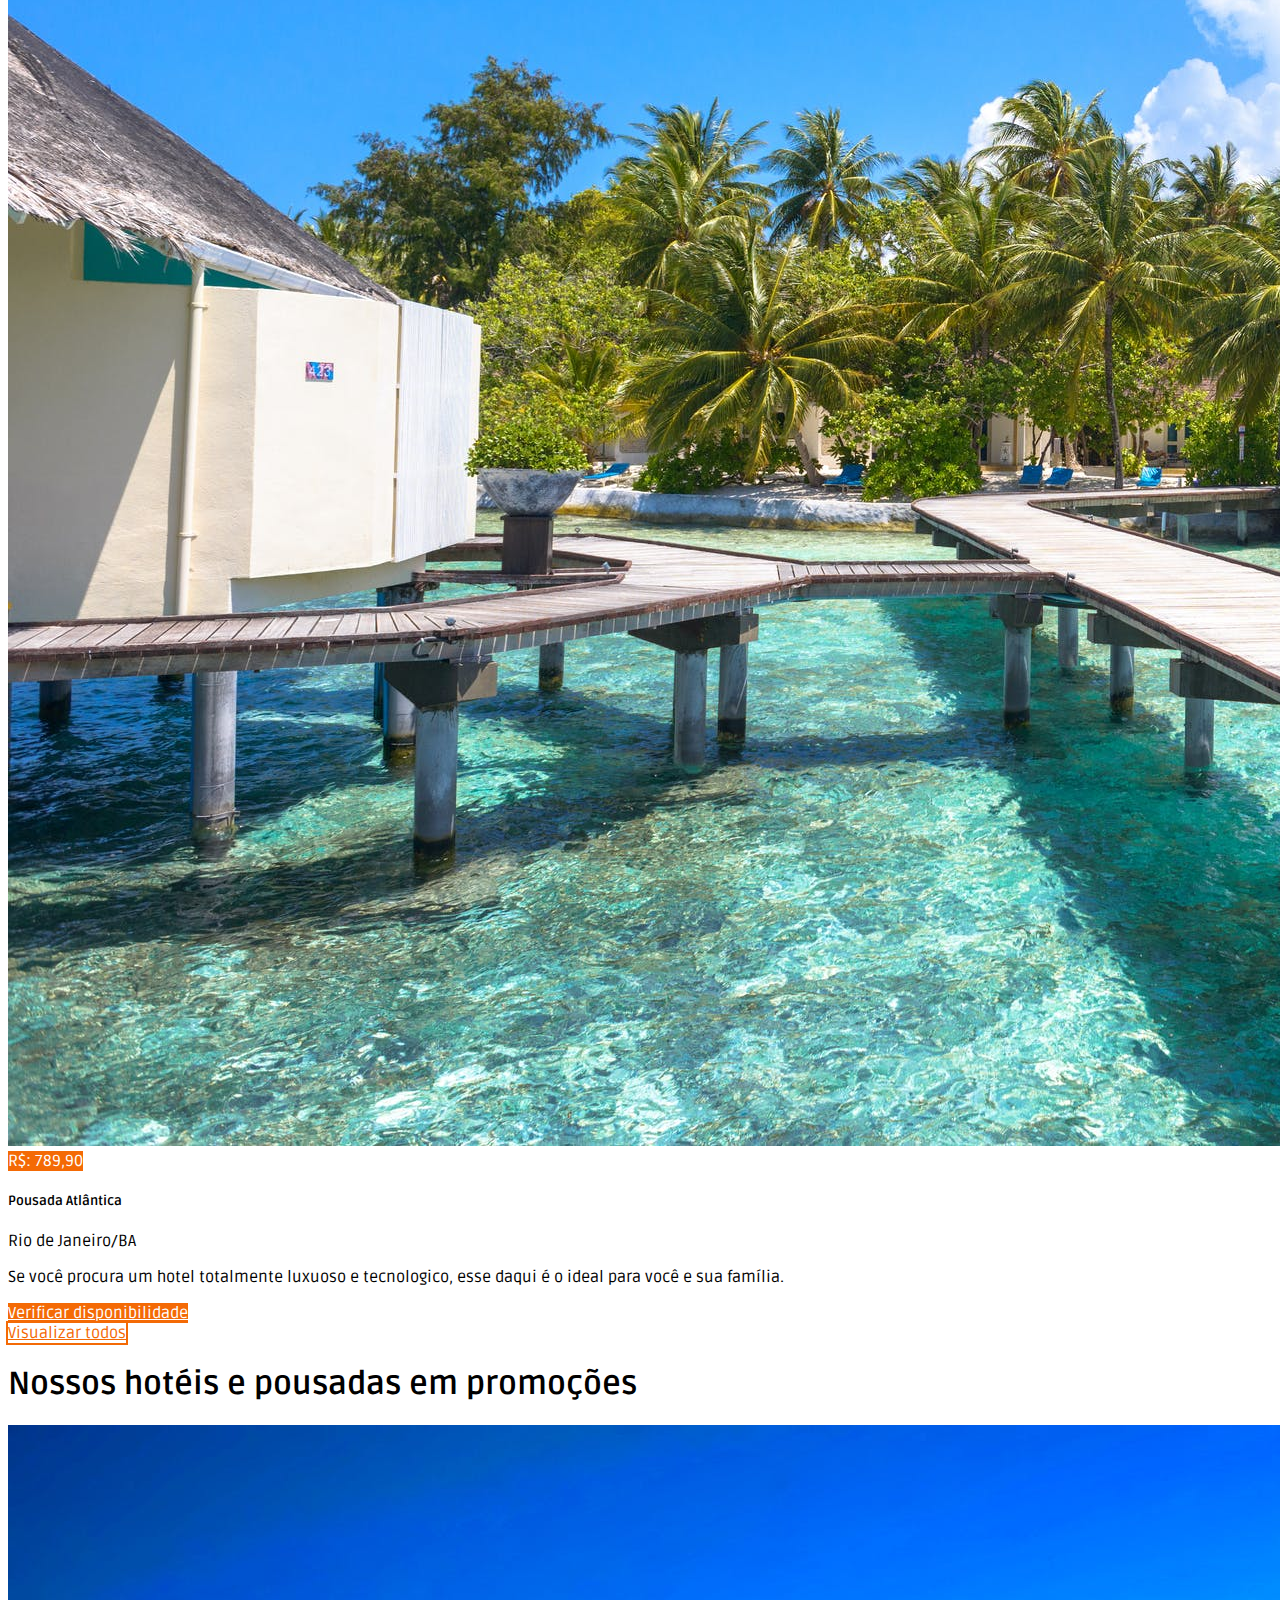
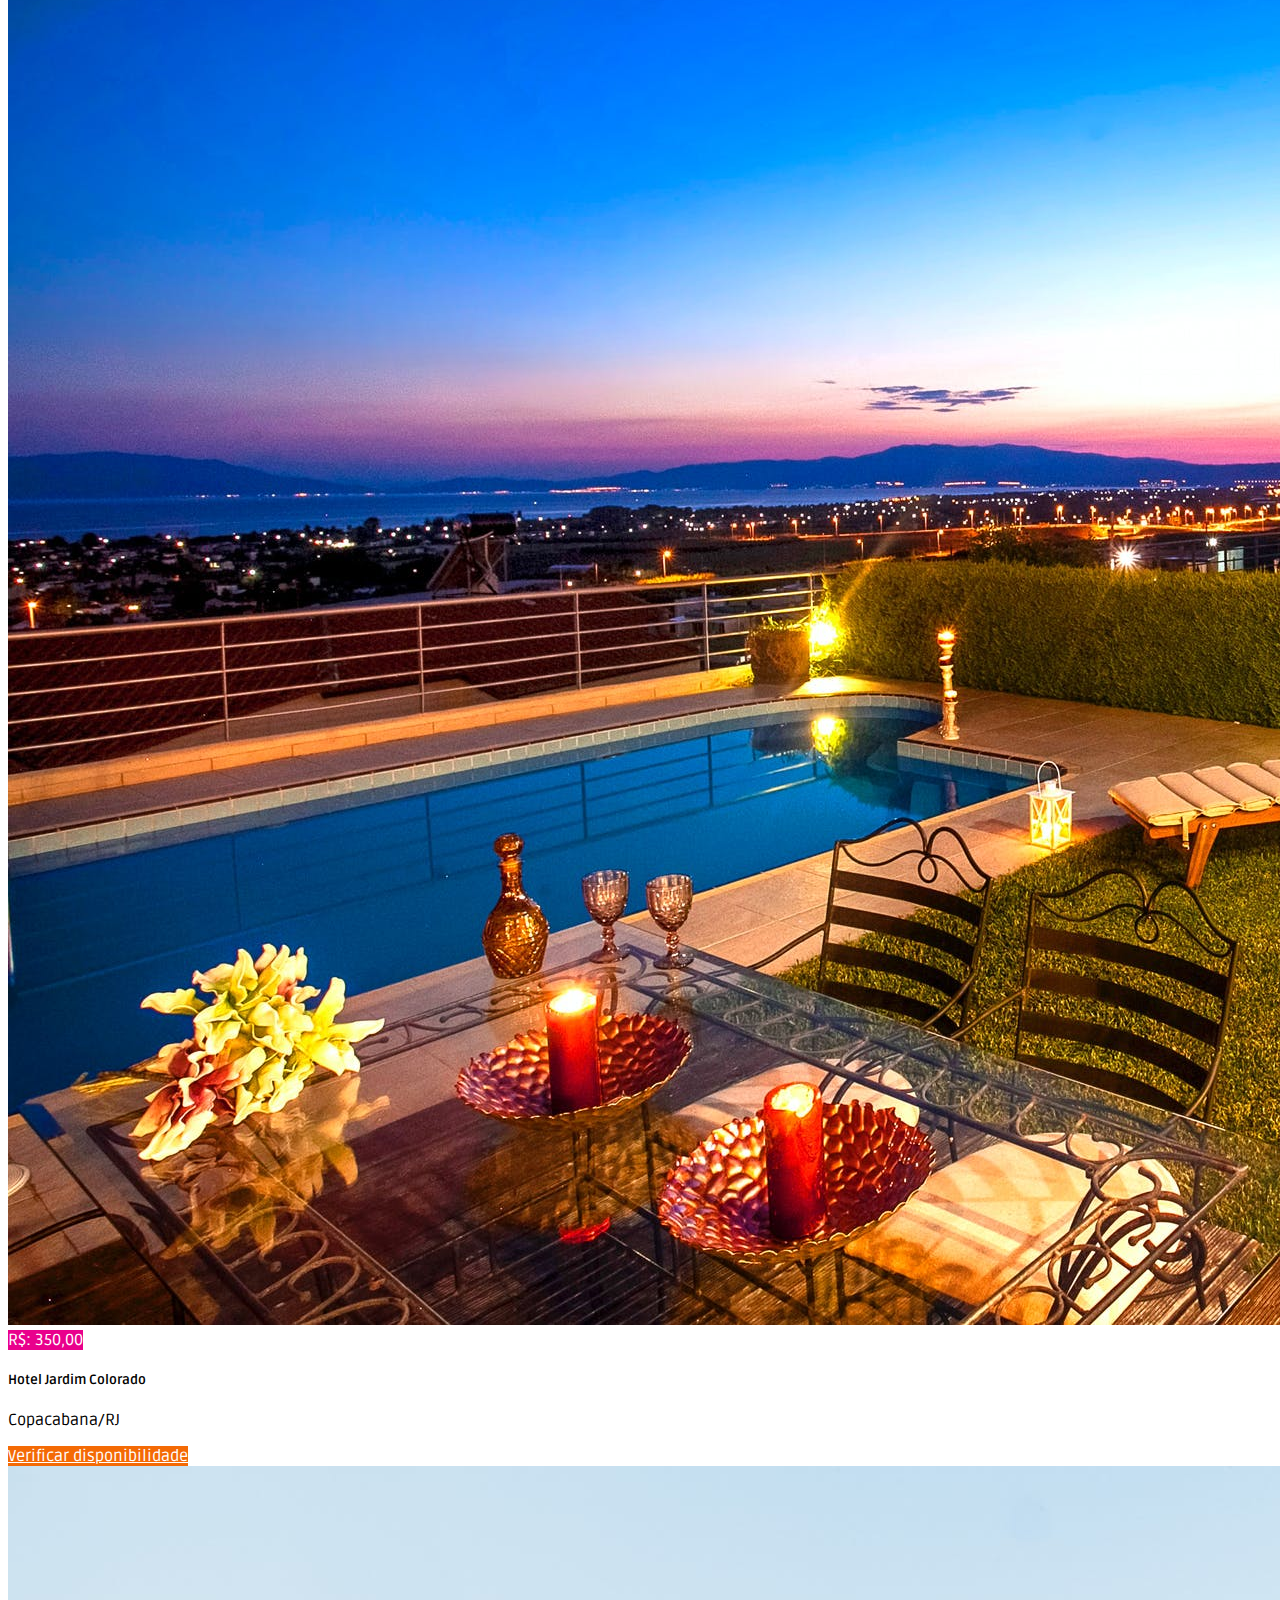
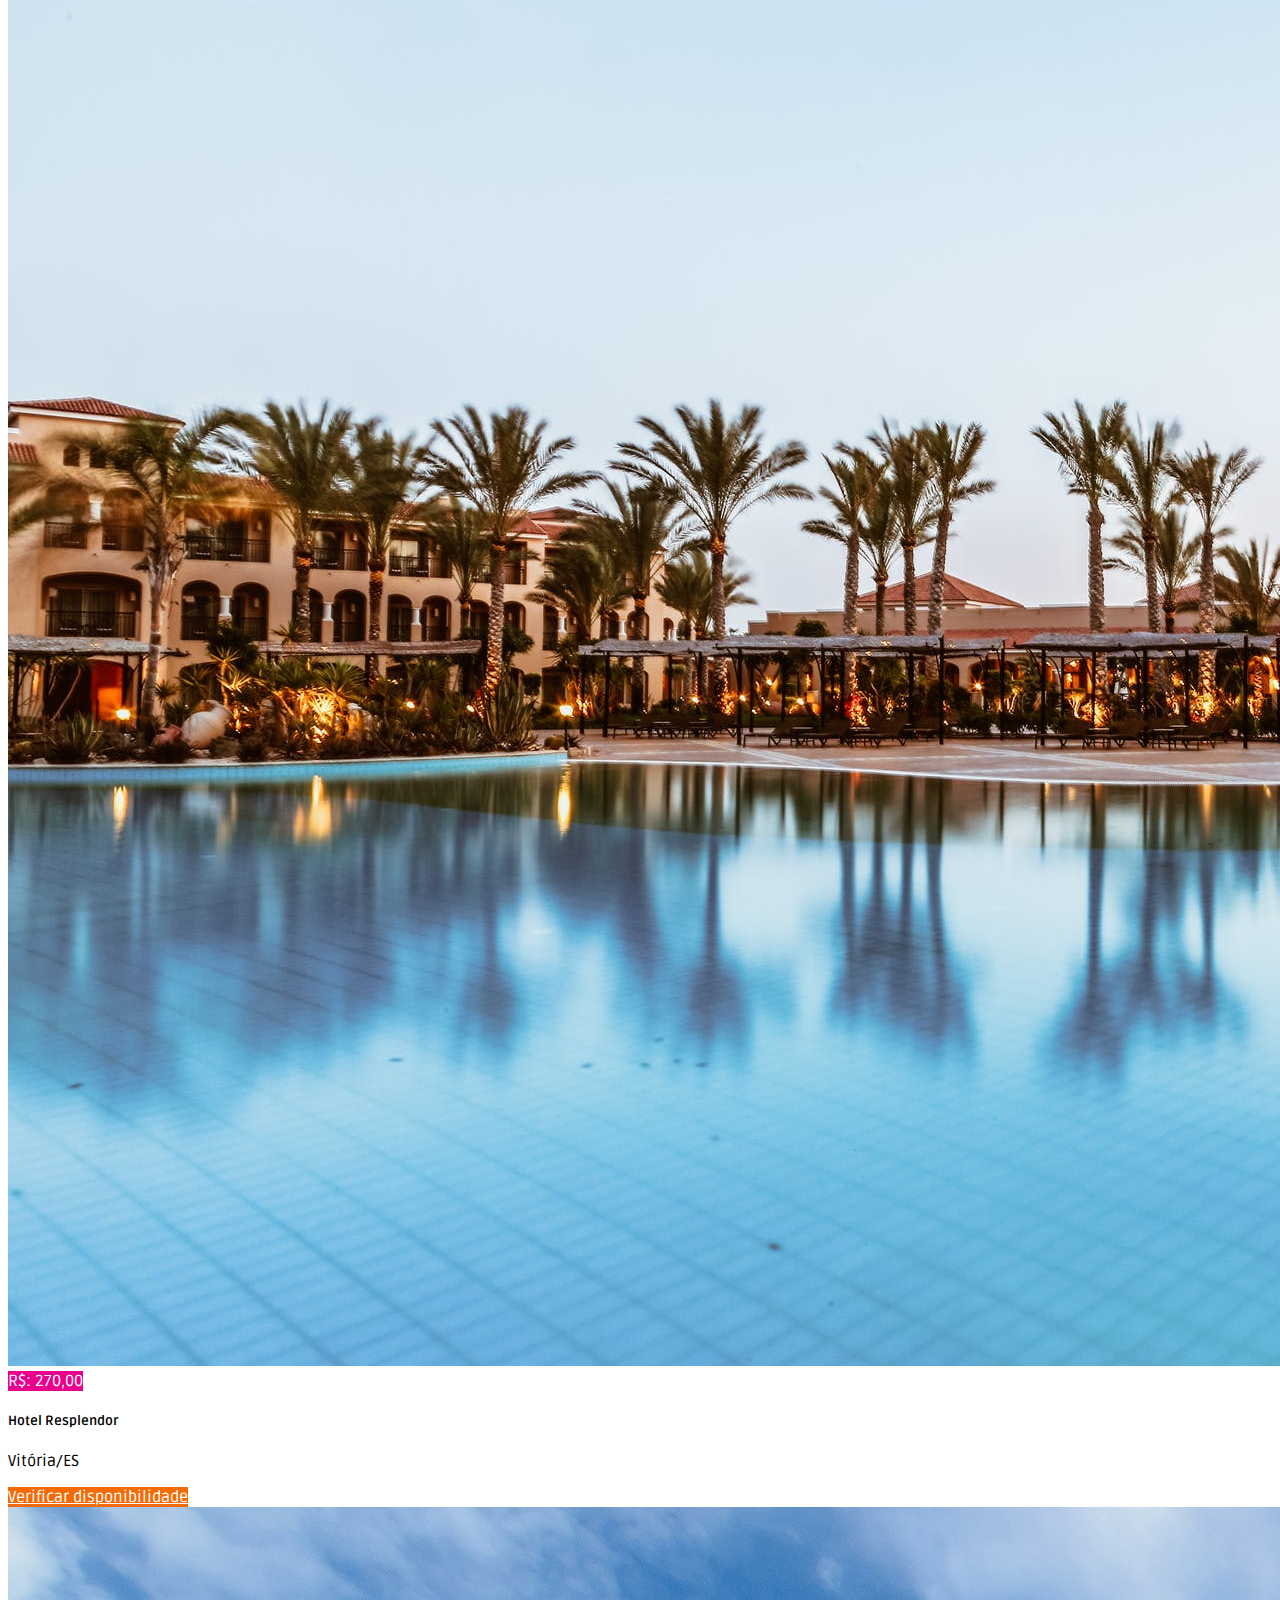
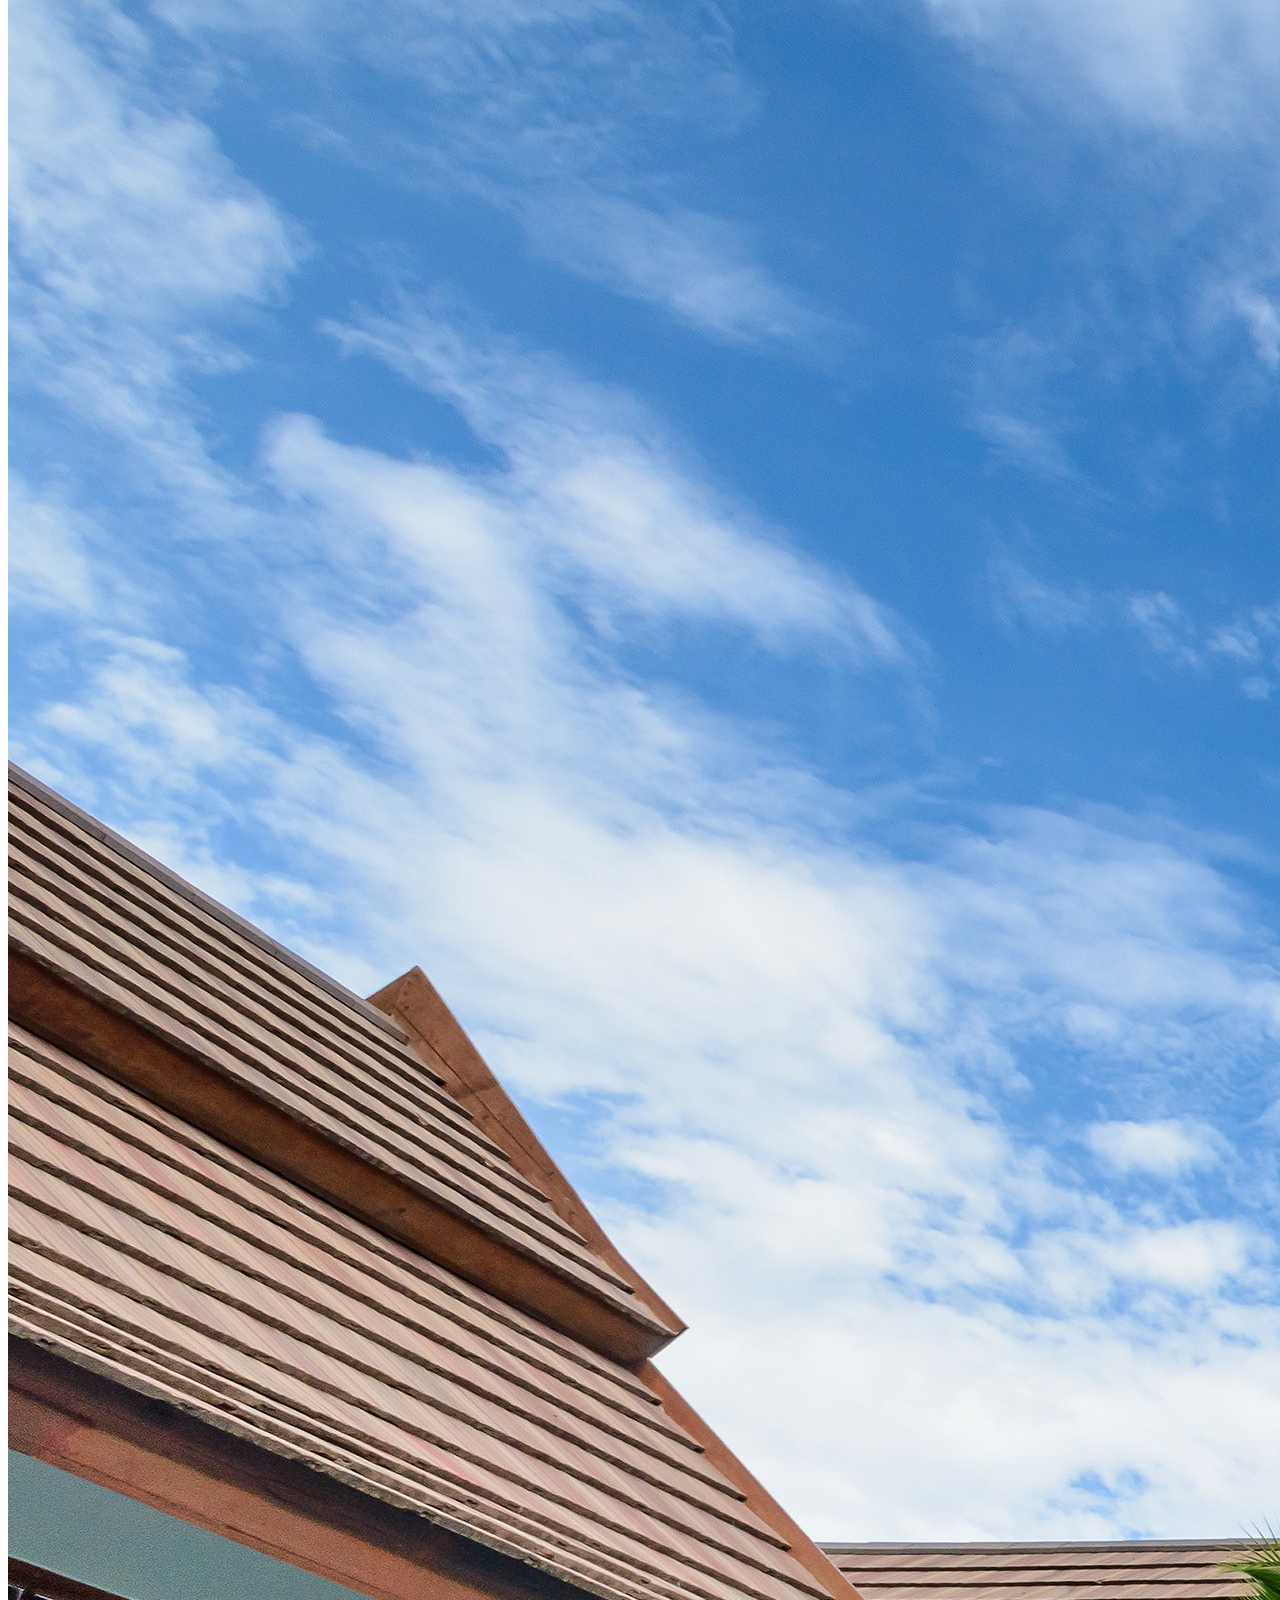
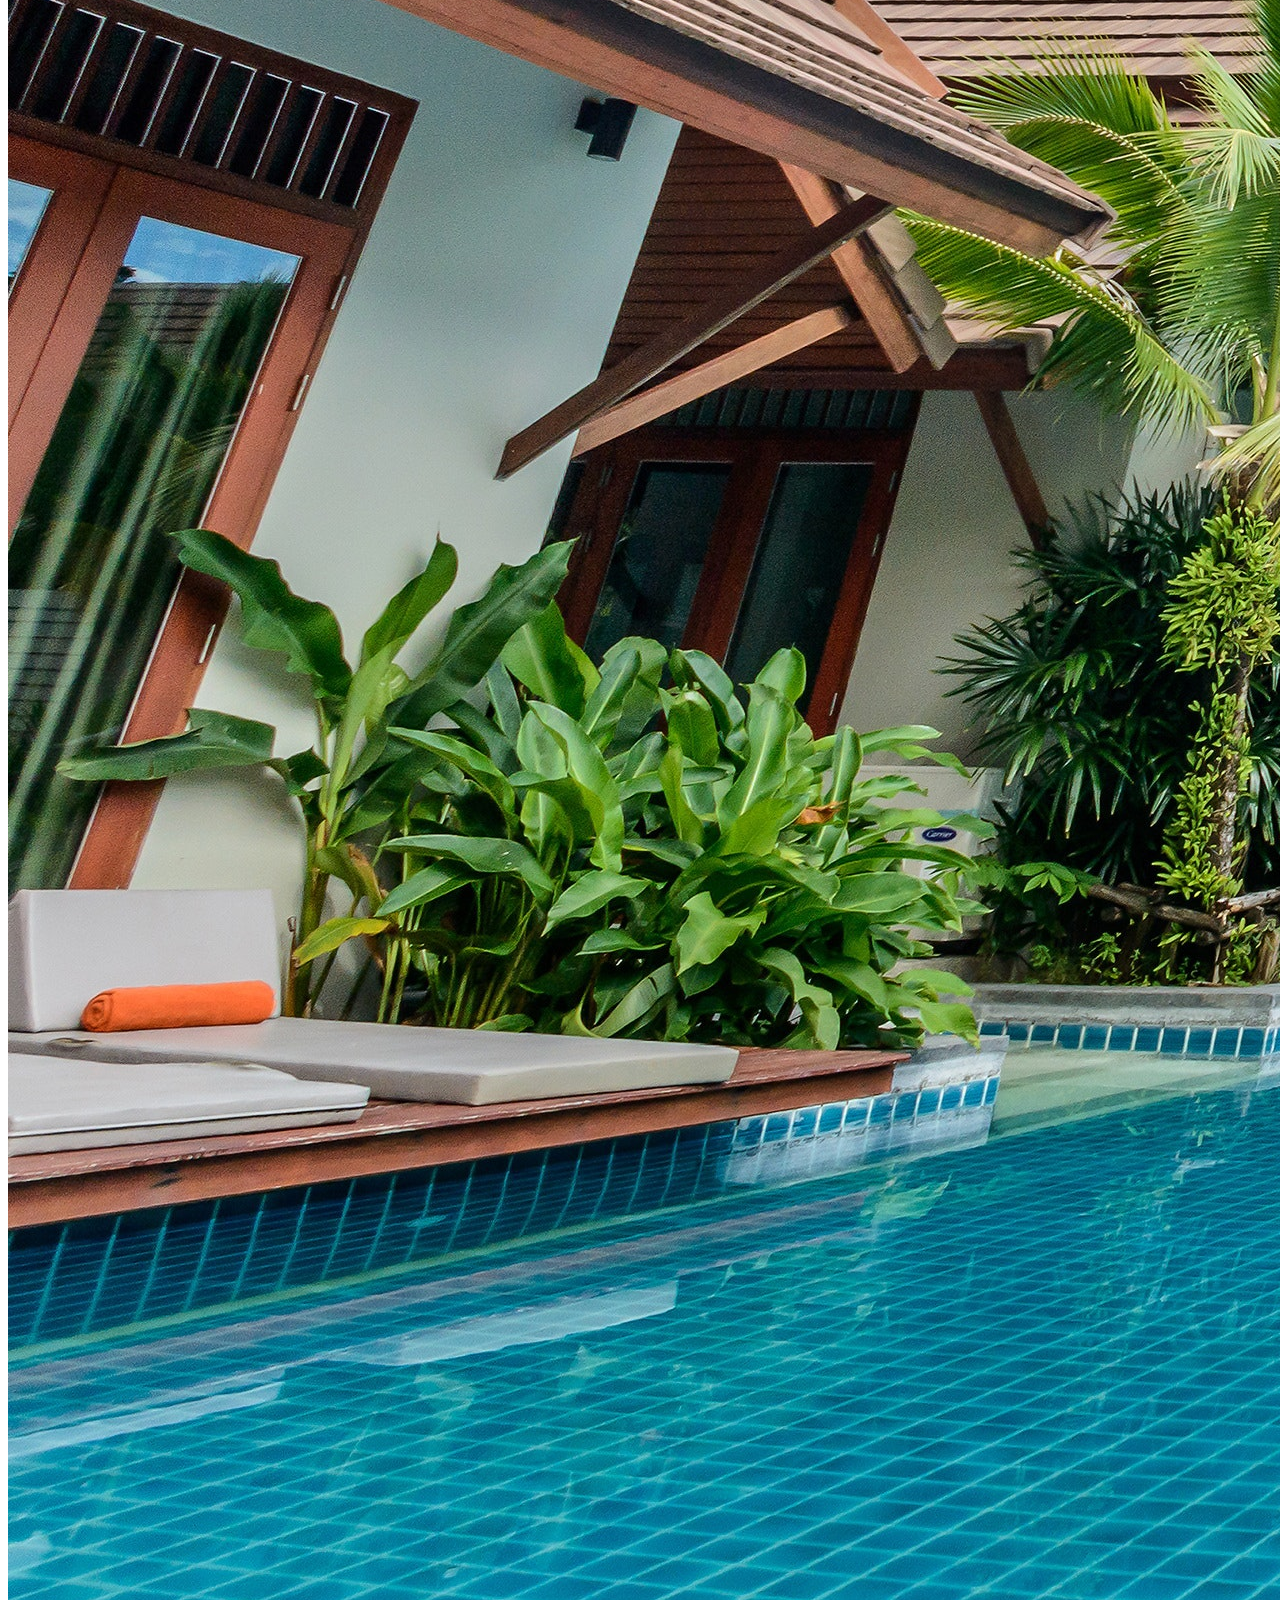
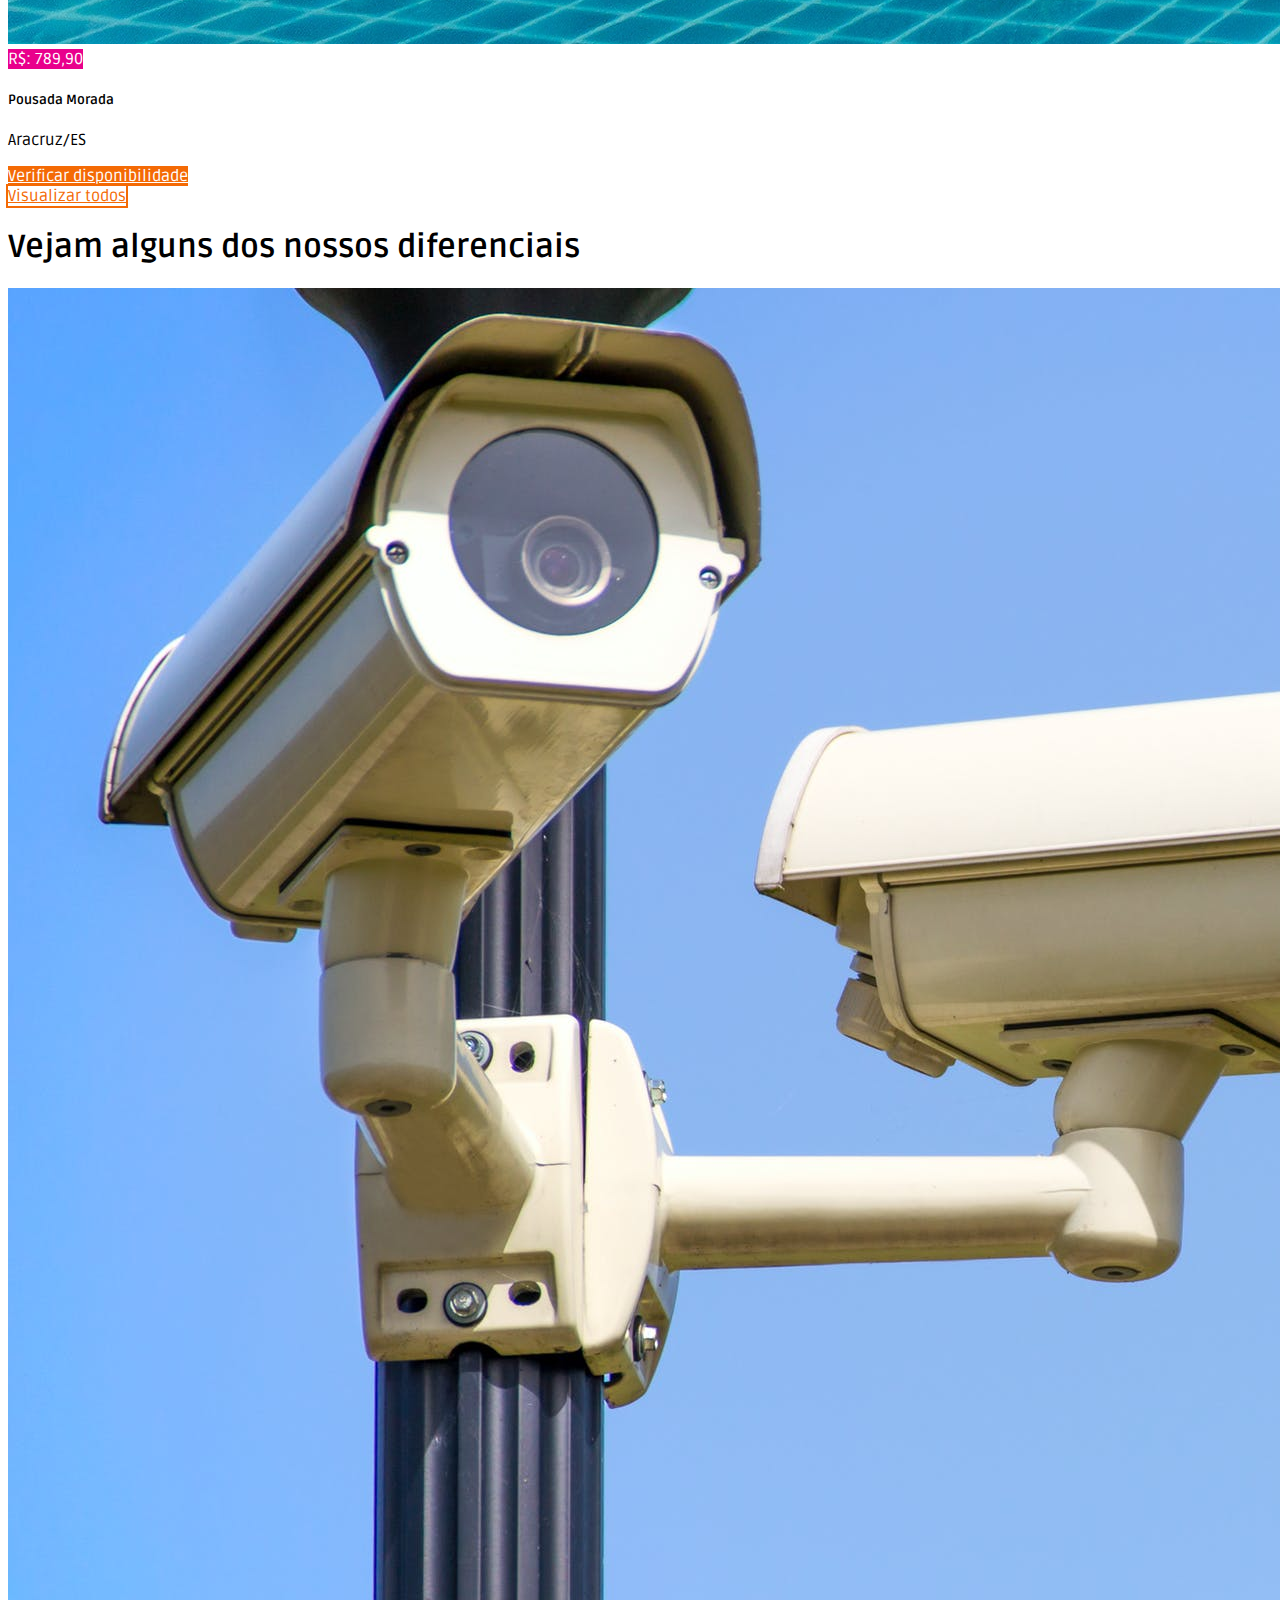
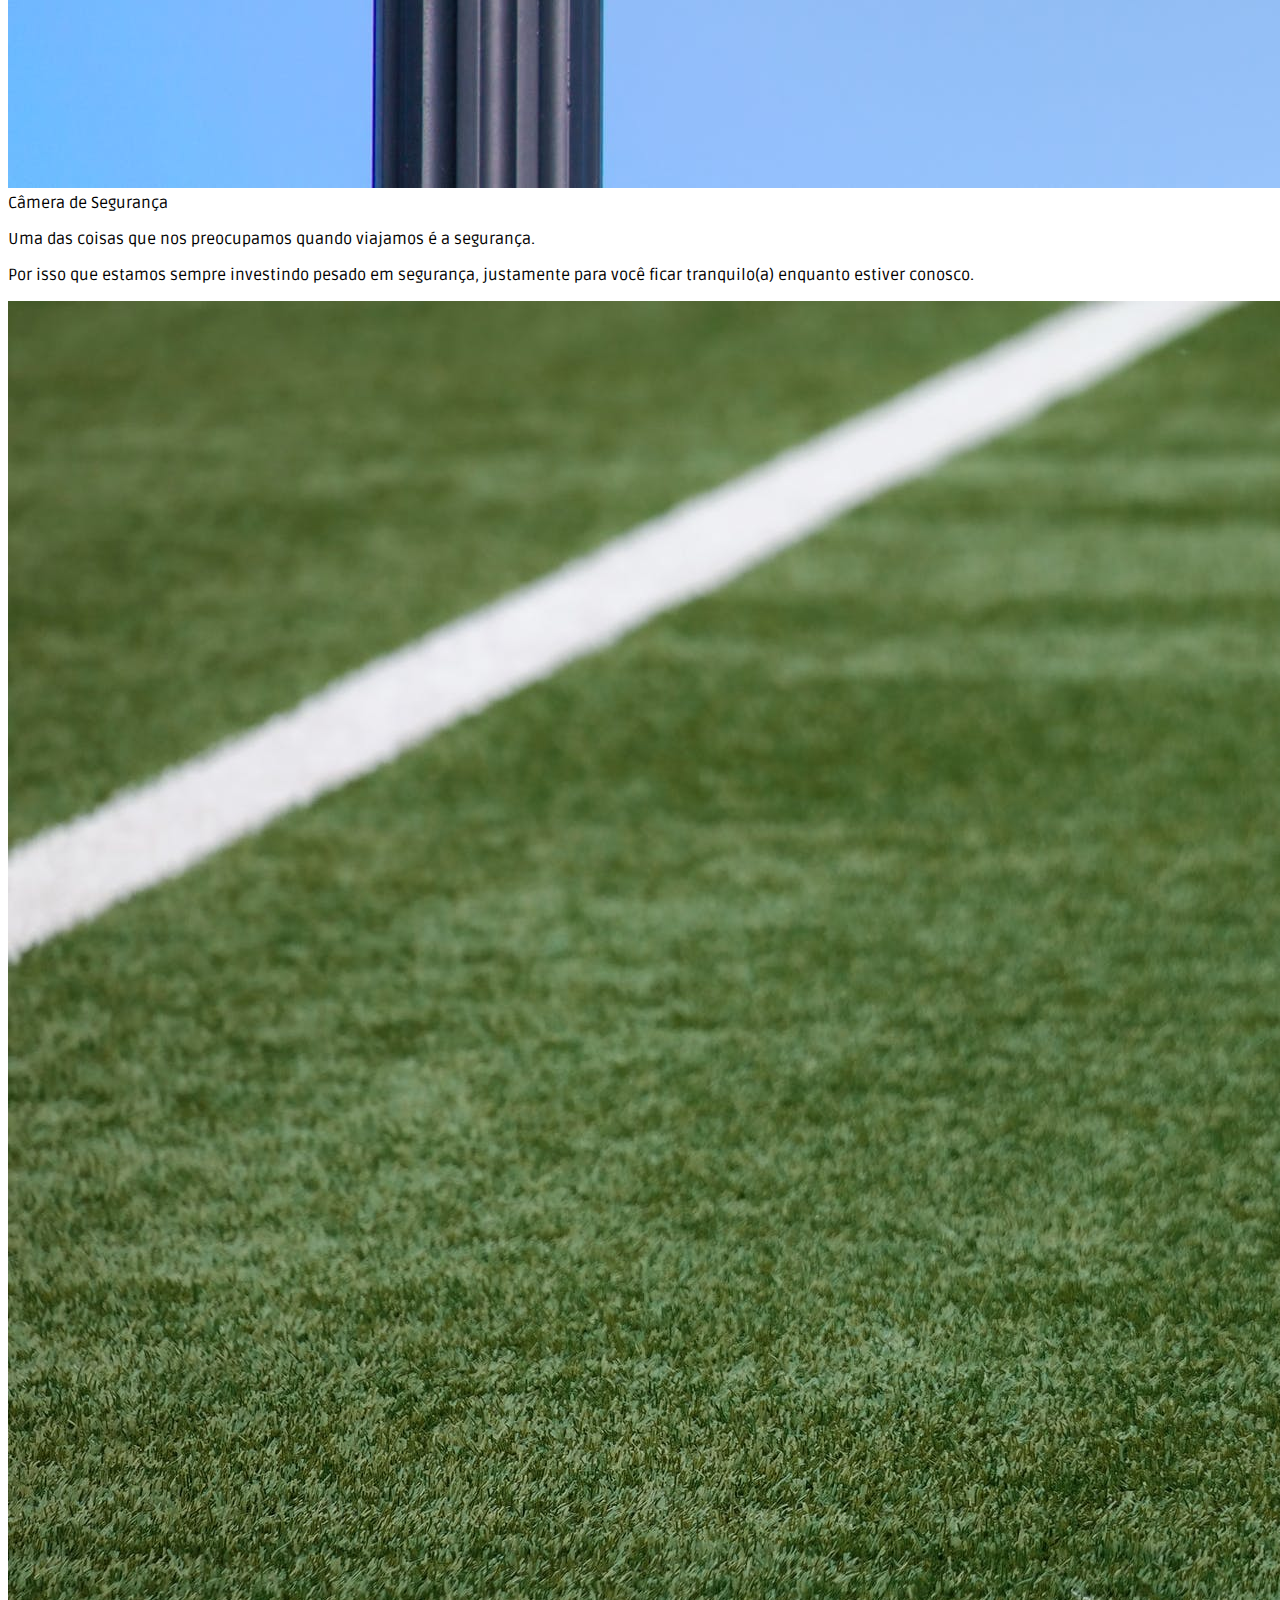
==== commit 62ea5233: "finzaliando page" ====
--- a/index.html
+++ b/index.html
@@ -1,20 +1,24 @@
 <!DOCTYPE html>
-<html lang="pt-br">
+<html lang="pt">
 
 <head>
     <meta charset="UTF-8">
     <meta name="viewport" content="width=device-width, initial-scale=1.0">
-    <title>Hotelaria</title>
+    <title>Hotel Samurai</title>
     <link href="https://cdn.jsdelivr.net/npm/bootstrap@5.0.0-beta1/dist/css/bootstrap.min.css" rel="stylesheet"
         integrity="sha384-giJF6kkoqNQ00vy+HMDP7azOuL0xtbfIcaT9wjKHr8RbDVddVHyTfAAsrekwKmP1" crossorigin="anonymous">
+    <link href="https://fonts.googleapis.com/css2?family=Material+Icons" rel="stylesheet">
+    <link rel="stylesheet" href="https://stackpath.bootstrapcdn.com/font-awesome/4.7.0/css/font-awesome.min.css"
+        integrity="sha384-wvfXpqpZZVQGK6TAh5PVlGOfQNHSoD2xbE+QkPxCAFlNEevoEH3Sl0sibVcOQVnN" crossorigin="anonymous">
     <link rel="stylesheet" href="style.css">
 </head>
 
 <body>
-    <!--Navbar-->
+
+    <!-- Navbar -->
     <nav class="navbar navbar-expand-lg navbar-light bg-white">
         <div class="container pt-1 pb-1">
-            <a class="navbar-brand fw-bold" href="#">Nome Hotel Aqui</a>
+            <a class="navbar-brand fw-bold" href="#">Hotel Samurai</a>
             <button class="navbar-toggler" type="button" data-bs-toggle="collapse" data-bs-target="#navbarNav"
                 aria-controls="navbarNav" aria-expanded="false" aria-label="Toggle navigation">
                 <svg width="1.5em" height="1.5em" viewBox="0 0 16 16" class="bi bi-list" fill="currentColor"
@@ -27,18 +31,19 @@
                 <ul class="navbar-nav">
                     <!-- Botão aparece quando tela menor -->
                     <li class="nav-item d-block d-md-none d-lg-none pt-2 pb-2">
-                        <a href="#" type="button" class="btn btn-orange w-100 rounded-0">Login</a>
+                        <a href="./login.html" type="button" class="btn btn-orange w-100 rounded-0">Login</a>
                     </li>
+                    <!-- End Botão tela menor -->
                     <li class="nav-item d-none d-md-block d-lg-block">
-                        <a href="#" type="button" class="btn btn-orange rounded-0 ps-lg-5 pe-lg-5">Login</a>
+                        <a href="./login.html" type="button" class="btn btn-orange rounded-0 ps-lg-5 pe-lg-5">Login</a>
                     </li>
                 </ul>
             </div>
         </div>
     </nav>
-    <!--End Navbar-->
-
-    <!--Banner-->
+    <!-- End Navbar -->
+
+    <!-- Banner -->
     <main class="w-100 min-vh-100 background-banner d-flex align-items-center">
         <div class="container">
             <div class="card rounded-1 border-0 p-1 pt-4 pb-4 p-lg-4 pb-md-0 pb-lg-0 shadow">
@@ -48,7 +53,7 @@
                             <div class="col-12 col-md-12 col-lg-3 mb-3">
                                 <label for="localizacao" class="form-label fw-bold">Localização</label>
                                 <input type="text" 
-                                class="form-control rounded 0" 
+                                class="form-control rounded-0" 
                                 name="localizacao" 
                                 id="localizacao" 
                                 placeholder="Digite a localização">
@@ -56,32 +61,33 @@
                             <div class="col-12 col-md-12 col-lg-2 mb-3">
                                 <label for="entrada" class="form-label fw-bold">Entrada</label>
                                 <input type="date" 
-                                class="form-control rounded 0" 
+                                class="form-control rounded-0" 
                                 name="entrada" 
                                 id="entrada">
                             </div>
                             <div class="col-12 col-md-12 col-lg-2 mb-3">
                                 <label for="saida" class="form-label fw-bold">Saída</label>
                                 <input type="date" 
-                                class="form-control rounded 0" 
+                                class="form-control rounded-0" 
                                 name="saida" 
                                 id="saida">
                             </div>
                             <div class="col-12 col-md-12 col-lg-3 mb-3">
                                 <label for="periodo" class="form-label fw-bold">Período</label>
-                                <select class="form-select rounded-0" 
-                                name="periodo" 
-                                id="periodo"
-                                aria-label="Selecione o período">
-                                <option value="" selected>Selecione o período</option>
-                                <option value="madrugada">Madrugada</option>
-                                <option value="manha">Manhã</option>
-                                <option value="tarde">Tarde</option>
-                                <option value="noite">Noite</option>
-                            </select>
+                                <select 
+                                    class="form-select rounded-0" 
+                                    name="periodo" 
+                                    id="periodo"
+                                    aria-label="Selecione o período">
+                                    <option value="" selected>Selecione o período</option>
+                                    <option value="madrugada">Madrugada</option>
+                                    <option value="manha">Manhã</option>
+                                    <option value="tarde">Tarde</option>
+                                    <option value="noite">Noite</option>
+                                </select>
                             </div>
                             <div class="col-12 col-md-12 col-lg-2 mb-3 pt-3 d-lg-flex align-items-end">
-                                <a href="#" class="btn btn-lg btn-orange w-100 rounded-0 border-0 p-lg-1">
+                                <a href="./result.html" class="btn btn-lg btn-orange w-100 rounded-0 border-0 p-lg-1">
                                     Pesquisar
                                 </a>
                             </div>
@@ -91,12 +97,14 @@
             </div>
         </div>
     </main>
-    <!--End Banner-->
-
-    <!--Destaques-->
+    <!-- End Banner -->
+
+    <!-- Destaques -->
     <main class="w-100 pb-5 pt-lg-4 pb-lg-5">
         <div class="container pt-5 pb-2 pt-lg-5 pb-lg-0">
-            <h1 class="fs-4 text-center tex-lg-start mb-5 fw-bold">Hotéis e Pousadas em destaques</h1>
+            <h1 class="fs-4 text-center text-lg-start mb-5 fw-bold">
+                Hotéis e Pousadas em destaques
+            </h1>
             <div class="row mb-4">
                 <div class="col-12 col-md-12 col-lg-4 mb-5">
                     <div class="card shadow border-0">
@@ -110,25 +118,25 @@
                             pe-2 
                             pt-1 
                             pb-1">
-                            R$ 669,00
+                                R$: 669,00
                             </span>
                         </div>
                         <div class="card-body p-3">
                             <h5 class="card-title mb-1">Hotel Califórnia</h5>
                             <p class="text-muted">Porto Seguro/BA</p>
                             <p class="card-text">
-                                Hotél próximo de várias lindas praias
-                                com várias atrações turísticas e comidas típicas da região 
-                                da Bahia.
+                                Hotel próximo de várias lindas praias,
+                                com várias atrações turísticas e comidas 
+                                típicas da região da Bahia.
                             </p>
-                            <a href="#" class="btn btn-orange rounded-0 w-100">Verificar Disponibilidade</a>
+                            <a href="./unavailable.html" class="btn btn-orange rounded-0 w-100">Verificar disponibilidade</a>
                         </div>
                     </div>
                 </div>
                 <div class="col-12 col-md-12 col-lg-4 mb-5">
                     <div class="card shadow border-0">
                         <div class="position-relative card-img-container">
-                            <img src="./assets/img/hoteis/hotel-2.jpeg" alt="Hotel 02" class="card-img-top">
+                            <img src="./assets/img/hoteis/hotel-2.jpeg" alt="Hotel 01" class="card-img-top">
                             <span class="position-absolute 
                             bottom-0 
                             right-0 
@@ -137,24 +145,24 @@
                             pe-2 
                             pt-1 
                             pb-1">
-                            R$ 789,90
+                                R$: 800,00
                             </span>
                         </div>
                         <div class="card-body p-3">
                             <h5 class="card-title mb-1">Hotel Paris Germany</h5>
                             <p class="text-muted">Ilhéus/BA</p>
                             <p class="card-text">
-                                Se você procura um Hotél totalmente luxuoso e tecnológico 
-                                esse aqui é o ideal para você e sua família.
+                                Se você procura um hotel totalmente luxuoso e tecnologico,
+                                esse daqui é o ideal para você e sua família.
                             </p>
-                            <a href="#" class="btn btn-orange rounded-0 w-100">Verificar Disponibilidade</a>
+                            <a href="./available.html" class="btn btn-orange rounded-0 w-100">Verificar disponibilidade</a>
                         </div>
                     </div>
                 </div>
                 <div class="col-12 col-md-12 col-lg-4 mb-5">
                     <div class="card shadow border-0">
                         <div class="position-relative card-img-container">
-                            <img src="./assets/img/hoteis/hotel-3.jpeg" alt="Hotel 03" class="card-img-top">
+                            <img src="./assets/img/hoteis/hotel-3.jpeg" alt="Hotel 01" class="card-img-top">
                             <span class="position-absolute 
                             bottom-0 
                             right-0 
@@ -163,17 +171,121 @@
                             pe-2 
                             pt-1 
                             pb-1">
-                            R$ 800,00
+                                R$: 789,90
                             </span>
                         </div>
                         <div class="card-body p-3">
                             <h5 class="card-title mb-1">Pousada Atlântica</h5>
-                            <p class="text-muted">Rio de Janeiro/RJ</p>
+                            <p class="text-muted">Rio de Janeiro/BA</p>
                             <p class="card-text">
-                                Pousada de luxo que contempla o grande visual natural
-                                do Rio de Janeiro, ótimo para você e sua família.
+                                Se você procura um hotel totalmente luxuoso e tecnologico,
+                                esse daqui é o ideal para você e sua família.
                             </p>
-                            <a href="#" class="btn btn-orange rounded-0 w-100">Verificar Disponibilidade</a>
+                            <a href="./available.html" class="btn btn-orange rounded-0 w-100">Verificar disponibilidade</a>
+                        </div>
+                    </div>
+                </div>
+            </div>
+            <div class="row">
+                <div class="col-12 d-flex justify-content-center">
+                    <a href="./all.html" class="btn btn-orange-outline ps-4 pe-4">
+                        Visualizar todos
+                    </a>
+                </div>
+            </div>
+        </div>
+    </main>
+    <!-- End Destaques -->
+
+    <!-- Combos -->
+    <main class="w-100 pb-5 pb-lg-5">
+        <div class="container">
+            <div class="w-100 title mb-5 mb-md-5 mb-lg-5 pt-lg-4 pb-lg-0">
+                <h1 class="fs-4 text-center text-lg-start mb-2 fw-bold">
+                    Nossos hotéis e pousadas em promoções
+                </h1>
+            </div>
+            <div class="row mb-4">
+                <div class="col-12 col-md-12 col-lg-4 mb-5">
+                    <div class="card shadow border-0">
+                        <div class="position-relative card-img-container">
+                            <img src="./assets/img/hoteis/hotel-4.jpeg" alt="" class="card-img-top">
+                            <span class="position-absolute 
+                            bottom-0
+                            right-0
+                            bg-color-roxo
+                            ps-2
+                            pe-2
+                            pt-1
+                            pb-1">
+                                R$: 350,00    
+                            </span>
+                        </div>
+                        <div class="card-body p-3">
+                            <h5 class="card-title mb-1">
+                                Hotel Jardim Colorado
+                            </h5>
+                            <p class="text-muted">Copacabana/RJ</p>
+                            <a href="#" class="btn btn-orange
+                            rounded-0 w-100">
+                                Verificar disponibilidade
+                            </a>
+                        </div>
+                    </div>
+                </div>
+
+                <div class="col-12 col-md-12 col-lg-4 mb-5">
+                    <div class="card shadow border-0">
+                        <div class="position-relative card-img-container">
+                            <img src="./assets/img/hoteis/hotel-5.jpeg" alt="" class="card-img-top">
+                            <span class="position-absolute 
+                            bottom-0
+                            right-0
+                            bg-color-roxo
+                            ps-2
+                            pe-2
+                            pt-1
+                            pb-1">
+                                R$: 270,00    
+                            </span>
+                        </div>
+                        <div class="card-body p-3">
+                            <h5 class="card-title mb-1">
+                                Hotel Resplendor
+                            </h5>
+                            <p class="text-muted">Vitória/ES</p>
+                            <a href="#" class="btn btn-orange
+                            rounded-0 w-100">
+                                Verificar disponibilidade
+                            </a>
+                        </div>
+                    </div>
+                </div>
+
+                <div class="col-12 col-md-12 col-lg-4 mb-5">
+                    <div class="card shadow border-0">
+                        <div class="position-relative card-img-container">
+                            <img src="./assets/img/hoteis/hotel-6.jpg" alt="" class="card-img-top">
+                            <span class="position-absolute 
+                            bottom-0
+                            right-0
+                            bg-color-roxo
+                            ps-2
+                            pe-2
+                            pt-1
+                            pb-1">
+                                R$: 789,90    
+                            </span>
+                        </div>
+                        <div class="card-body p-3">
+                            <h5 class="card-title mb-1">
+                                Pousada Morada
+                            </h5>
+                            <p class="text-muted">Aracruz/ES</p>
+                            <a href="./all.html" class="btn btn-orange
+                            rounded-0 w-100">
+                                Verificar disponibilidade
+                            </a>
                         </div>
                     </div>
                 </div>
@@ -187,173 +299,238 @@
             </div>
         </div>
     </main>
-    <!--End Destaques-->
-
-    <!--Combos e Promoções-->
-    <main class="w-100 pb-5 lg-5">
+    <!-- End Combos -->
+
+    <!-- Diferenciais -->
+    <main class="w-100">
         <div class="container">
             <div class="w-100 title mb-5 mb-md-5 mb-lg-5 pt-lg-4 pb-lg-0">
-                <h1 class="fs-4 text-center text-lg-start mb-2 fw-bold">Nossos hotéis e pousadas em promoção</h1>
-            </div>
-            <div class="row mb-4">
-                <div class="col-12 col-md-12 col-lg-4 mb-5">
-                <div class="card shadow border-0">
-                    <div class="position-relative card-img-container">
-                        <img src="./assets/img/hoteis/hotel-4.jpeg" alt="Hotel 04" class="card card-img-top">
-                        <span class="position-absolute 
-                        bottom-0 
-                        right-0
-                        bg-color-roxo 
-                        ps-2 
-                        pe-2 
-                        pt-1 
-                        pb-1"> 
-                        R$ 350,00
-                    </span>
-                    </div>
-                    <div class="card-body p-3">
-                        <h5 class="card-title mb-1">
-                            Hotel Jardim Colorado
-                        </h5>
-                        <p class="text-muted"> Copacabana/RJ</p>
-                        <a href="#" class="btn btn-orange
-                        rounded-0 w-100">Verificar Disponibilidade</a>
-                    </div>
-                </div>
-                </div>
-                <div class="col-12 col-md-12 col-lg-4 mb-5">
-                <div class="card shadow border-0">
-                    <div class="position-relative card-img-container">
-                        <img src="./assets/img/hoteis/hotel-5.jpeg" alt="Hotel 05" class="card card-img-top">
-                        <span class="position-absolute 
-                        bottom-0 
-                        right-0
-                        bg-color-roxo 
-                        ps-2 
-                        pe-2 
-                        pt-1 
-                        pb-1"> 
-                        R$ 270,00
-                    </span>
-                    </div>
-                    <div class="card-body p-3">
-                        <h5 class="card-title mb-1">
-                            Hotel Resplendor 
-                        </h5>
-                        <p class="text-muted"> Vitória/ES</p>
-                        <a href="#" class="btn btn-orange
-                        rounded-0 w-100">Verificar Disponibilidade</a>
-                    </div>
-                </div>
-                </div>
-                <div class="col-12 col-md-12 col-lg-4 mb-5">
-                <div class="card shadow border-0">
-                    <div class="position-relative card-img-container">
-                        <img src="./assets/img/hoteis/hotel-6.jpg" alt="Hotel 06" class="card card-img-top">
-                        <span class="position-absolute 
-                        bottom-0 
-                        right-0
-                        bg-color-roxo 
-                        ps-2 
-                        pe-2 
-                        pt-1 
-                        pb-1"> 
-                        R$ 789,90
-                    </span>
-                    </div>
-                    <div class="card-body p-3">
-                        <h5 class="card-title mb-1">
-                            Pousada Morada
-                        </h5>
-                        <p class="text-muted"> Aracruz/ES</p>
-                        <a href="#" class="btn btn-orange
-                        rounded-0 w-100">Verificar Disponibilidade</a>
-                    </div>
-                </div>
-                </div>
+                <h1 class="fs-4 text-center text-md-start text-lg-start mb-2 fw-bold">
+                    Vejam alguns dos nossos diferenciais
+                </h1>
             </div>
             <div class="row">
-                <div class="col-12 d-flex justify-content-center">
-                    <a href="#" class="btn btn-orange-outline ps-4 pe-4">
-                        Visualizar todos
-                    </a>
-                </div>
-            </div>
-        </div>
-    </main> 
-    <!--End Combos e Promoções--> 
-    
-<!--Diferenciais-->
-<main>
-    <div class="container">
-        <div class="w-100 title mb-5 mb-md-5 mb-lg-5 pt-lg-4 pb-lg-0">
-            <h1 class="fs-4 text-center text-md-start text-lg-start mb-2 fw-bold">
-                Vejam alguns dos nossos diferenciais
-            </h1>
-        </div>
-        <div class="row">
-            <div class="col-12">
-                <div class="row">
-                    <div class="col-12 col-md-4 col-lg-4 mb-4">
-                        <div class="card">
-                            <img src="./assets/img/utilidades/camera.jpeg" alt="" class="card-img-top">
-                            <div class="card-body">
-                                <div class="card-title">
-                                    Câmera de Segurança
+                <div class="col-12">
+                    <div class="row">
+                        <div class="col-12 col-md-4 col-lg-4 mb-4">
+                            <div class="card">
+                                <img src="./assets/img/utilidades/camera.jpeg" alt="Câmera" class="card-img-top">
+                                <div class="card-body">
+                                    <div class="card-title">
+                                        Câmera de Segurança
+                                    </div>
+                                    <p class="card-text text-muted">
+                                        Uma das coisas que nos preocupamos
+                                        quando viajamos é a segurança.
+                                    </p>
+                                    <p class="card-text text-muted">
+                                        Por isso que estamos sempre investindo
+                                        pesado em segurança,
+                                        justamente para você ficar tranquilo(a)
+                                        enquanto estiver conosco.
+                                    </p>
                                 </div>
-                                <p class="card-text text-muted">
-                                    Uma das coisas que nos preocupamos
-                                    quando viajamos é a segurança.
-                                </p>
-                                <p class="card-text text-muted">
-                                    Por isso que estamos sempre investindo 
-                                    pesado em segurança,
-                                    justamente para você ficar tranquilo(a)
-                                    enquanto estiver conosco.
-                                </p>
-                            </div>
-                        </div>
-                    </div>
-                    <div class="col-12 col-md-4 col-lg-4 mb-4">
-                        <div class="card">
-                            <img src="./assets/img/utilidades/campo.jpeg" alt="Campo de futebol" class="card-img-top">
-                            <div class="card-body">
-                                <div class="card-title">
-                                   Campo de Futebol
+                            </div>
+                        </div>
+
+                        <div class="col-12 col-md-4 col-lg-4 mb-4">
+                            <div class="card">
+                                <img src="./assets/img/utilidades/campo.jpeg" alt="Campo de Futebol" class="card-img-top">
+                                <div class="card-body">
+                                    <div class="card-title">
+                                        Campo de Futebol
+                                    </div>
+                                    <p class="card-text text-muted">
+                                        Quem não gosta de um bom futebol, não é verdade? :)
+                                    </p>
+                                    <p class="card-text text-muted">
+                                        Oferecemos campos de futebol com um dos melhores gramados,
+                                        para você jogar aquele futebol com a sua família e amigos.
+                                    </p>
                                 </div>
-                                <p class="card-text text-muted">
-                                    Quem não gosta de um bom futebol, não é verdade? :)
-                                </p>
-                                <p class="card-text text-muted">
-                                    Oferecemos campos de futebol com um dos melhores gramados, 
-                                    para você jogar aquele futebol com a sua família e amigos.
-                                </p>
-                            </div>
-                        </div>
-                    </div>
-                    <div class="col-12 col-md-4 col-lg-4 mb-4">
-                        <div class="card">
-                            <img src="./assets/img/utilidades/piscina.jpeg" alt="Piscina de natação" class="card-img-top">
-                            <div class="card-body">
-                                <div class="card-title">
-                                    Piscina de Natação
+                            </div>
+                        </div>
+
+                        <div class="col-12 col-md-4 col-lg-4 mb-4">
+                            <div class="card">
+                                <img src="./assets/img/utilidades/piscina.jpeg" alt="Piscina de Natação" class="card-img-top">
+                                <div class="card-body">
+                                    <div class="card-title">
+                                        Piscina de Natação
+                                    </div>
+                                    <p class="card-text text-muted">
+                                        No calorão que tem feito nesses dias, você não pode
+                                        ficar sem se refrescar.
+                                    </p>
+                                    <p class="card-text text-muted">
+                                        Mesmo tendo praias e cachoeiras próximos dos nossos hotéis e pousadas,
+                                        pensando no seu bem estar sempre, oferecemos lindas e belas piscinas.
+                                    </p>
                                 </div>
-                                <p class="card-text text-muted">
-                                    No calorão que tem feito nesses dias, você não pode 
-                                    ficar sem se refrescar.
-                                </p>
-                                <p class="card-text text-muted">
-                                    Mesmo tendo praias e cachoeiras próximas dos nossos hotéis e pousadas,
-                                    pensando no seu bem estar sempre, oferecemos lindas e belas piscinas.
-                                </p>
-                            </div>
-                        </div>
-                    </div>
-                </div>
-            </div>
-        </div>
-    </div>
-</main>
+                            </div>
+                        </div>
+                    </div>
+                </div>
+            </div>
+        </div>
+    </main>
+    <!-- End Diferenciais -->
+
+    <!-- Nossos quartos -->
+    <main class="w-100 pb-4 pb-md-4 pt-lg-4 pb-lg-4">
+        <div class="container pt-5 pb-2 pt-lg-5 pb-lg-5">
+            <h1 class="fs-4 text-center text-lg-start mb-5 fw-bold">Conheça nossos quartos aconchegantes</h1>
+            <div id="carouselControls" class="carousel slide" data-bs-ride="carousel" data-bs-interval="0">
+                <div class="carousel-inner">
+                    <div class="carousel-item active">
+                        <img src="./assets/img/quartos/quarto-1.jpeg" alt="" class="d-block w-100 rounded-1 carousel-item-img">
+                    </div>
+                    <div class="carousel-item">
+                        <img src="./assets/img/quartos/quarto-2.jpeg" alt="" class="d-block w-100 rounded-1 carousel-item-img">
+                    </div>
+                    <div class="carousel-item">
+                        <img src="./assets/img/quartos/quarto-3.jpeg" alt="" class="d-block w-100 rounded-1 carousel-item-img">
+                    </div>
+                    <div class="carousel-item">
+                        <img src="./assets/img/quartos/quarto-4.jpeg" alt="" class="d-block w-100 rounded-1 carousel-item-img">
+                    </div>
+                </div>
+                <ol class="carousel-indicators">
+                    <li data-bs-target="#carouselControls" data-bs-slide-to="0" class="active"></li>
+                    <li data-bs-target="#carouselControls" data-bs-slide-to="1"></li>
+                    <li data-bs-target="#carouselControls" data-bs-slide-to="2"></li>
+                    <li data-bs-target="#carouselControls" data-bs-slide-to="3"></li>
+                </ol>
+            </div>
+        </div>
+    </main>
+    <!-- End quartos -->
+
+    <!-- Avaliações -->
+    <main class="w-100 pt-lg-4 pb-lg-5">
+        <div class="container pt-5 pb-2 pt-lg-5 pb-lg-5">
+            <div class="w-100 title mb-5 mb-md-5 mb-lg-5 pt-lg-0">
+                <h1 class="fs-4 text-center text-lg-center mb-2 fw-bold">Avaliações dos nossos clientes</h1>
+                <div class="line-orange m-auto"></div>
+            </div>
+            <div class="row pt-3 pt-md-3 pt-lg-3">
+                <div class="col-12 col-md-12 col-lg-4 mb-4 mb-md-4">
+                    <div class="card border-0 shadow p-2">
+                        <div class="card-body">
+                            <div class="w-100 mb-3">
+                                <h4 class="fs-5">Carlos Eduardo Oliveira</h4>
+                                <span class="star"><i class="fa fa-star" aria-hidden="true"></i></span>
+                                <span class="star"><i class="fa fa-star" aria-hidden="true"></i></span>
+                                <span class="star"><i class="fa fa-star" aria-hidden="true"></i></span>
+                                <span class="star"><i class="fa fa-star" aria-hidden="true"></i></span>
+                                <span class="star"><i class="fa fa-star" aria-hidden="true"></i></span>
+                            </div>
+                            <p>
+                                Vale muito apena, preço acessível e lugares muito lindo.
+                            </p>
+                        </div>
+                    </div>
+                </div>
+                <div class="col-12 col-md-12 col-lg-4 mb-4 mb-md-4">
+                    <div class="card border-0 shadow p-2">
+                        <div class="card-body">
+                            <div class="w-100 mb-3">
+                                <h4 class="fs-5">Ivaneide Pereira</h4>
+                                <span class="star"><i class="fa fa-star" aria-hidden="true"></i></span>
+                                <span class="star"><i class="fa fa-star" aria-hidden="true"></i></span>
+                                <span class="star"><i class="fa fa-star" aria-hidden="true"></i></span>
+                                <span class="star"><i class="fa fa-star" aria-hidden="true"></i></span>
+                                <span class="star"><i class="fa fa-star" aria-hidden="true"></i></span>
+                            </div>
+                            <p>
+                                Hotéis e pousadas de ótima qualidade. Recomendo!
+                            </p>
+                        </div>
+                    </div>
+                </div>
+                <div class="col-12 col-md-12 col-lg-4 mb-4 mb-md-4">
+                    <div class="card border-0 shadow p-2">
+                        <div class="card-body">
+                            <div class="w-100 mb-3">
+                                <h4 class="fs-5">Marcos Andrade</h4>
+                                <span class="star"><i class="fa fa-star" aria-hidden="true"></i></span>
+                                <span class="star"><i class="fa fa-star" aria-hidden="true"></i></span>
+                                <span class="star"><i class="fa fa-star" aria-hidden="true"></i></span>
+                                <span class="star"><i class="fa fa-star" aria-hidden="true"></i></span>
+                                <span class="star"><i class="fa fa-star" aria-hidden="true"></i></span>
+                            </div>
+                            <p>
+                                Passei a minha luda de mel em um desses hotéis e valeu muito apena.
+                            </p>
+                        </div>
+                    </div>
+                </div>
+            </div>
+        </div>
+    </main>
+    <!-- End Avaliações -->
+
+    <!-- Footer -->
+    <footer class="w-100 bg-light">
+        <div class="container pt-5 pt-lg-5 pb-lg-3">
+            <div class="row">
+                <div class="col-12 col-md-3 col-lg-4 mb-3 mb-md-0 mb-lg-0">
+                    <h4 class="fs-4 fw-bold text-uppercase mb-2 mb-md-4 mb-lg-4">Hotel Samurai</h4>
+                    <p class="text-muted">
+                        Somos uma empresa que nasceu no ano de 1998, cuja missão
+                        é entregar aos nossos clientes e parceiros
+                        os melhores lugares para ter um lazer e um descanso excelente
+                        e merecido.
+                    </p>
+                    <p>
+                        <a href="#" title="Facebook" class="text-decoration-none text-muted me-1 me-md-1 me-lg-2">
+                            <i class="fa fa-facebook" aria-hidden="true"></i>
+                        </a>
+                        <a href="#" title="Twitter" class="text-decoration-none text-muted me-1 me-md-1 me-lg-2">
+                            <i class="fa fa-twitter" aria-hidden="true"></i>
+                        </a>
+                        <a href="#" title="Instagram" class="text-decoration-none text-muted me-1 me-md-1 me-lg-2">
+                            <i class="fa fa-instagram" aria-hidden="true"></i>
+                        </a>
+                        <a href="#" title="YouTube" class="text-decoration-none text-muted me-1 me-md-1 me-lg-2">
+                            <i class="fa fa-youtube-play" aria-hidden="true"></i>
+                        </a>
+                    </p>
+                </div>
+                <div class="col-12 col-md-3 col-lg-4 pe-lg-0 ps-lg-5 mb-3 mb-md-0 mb-lg-0">
+                    <h4 class="fs-4 fw-bold mb-2 mb-md-4 mb-lg-4">Minha conta</h4>
+                    <p class="mb-0">
+                        <a href="#" class="text-decoration-none text-muted">Minhas viagens</a>
+                    </p>
+                    <p class="mb-0">
+                        <a href="#" class="text-decoration-none text-muted">Meu perfil</a>
+                    </p>
+                </div>
+                <div class="col-12 col-md-3 col-lg-4 mb-3 mb-md-0 mb-lg-0">
+                    <h4 class="fs-4 fw-bold mb-2 mb-md-4 mb-lg-4">Informações adicionais</h4>
+                    <p class="mb-0">
+                        <a href="#" class="text-decoration-none text-muted">Termos e condições</a>
+                    </p>
+                    <p class="mb-0">
+                        <a href="#" class="text-decoration-none text-muted">Política de privacidade</a>
+                    </p>
+                    <p class="mb-0">
+                        <a href="#" class="text-decoration-none text-muted">Central de ajuda</a>
+                    </p>
+                    <p class="mb-0">
+                        <a href="#" class="text-decoration-none text-muted">Condições de uso</a>
+                    </p>
+                </div>
+            </div>
+        </div>
+        <div class="w-100 bg-color-orange d-flex justify-content-center align-items-center">
+            <p class="mb-0 pt-1 pb-1">
+                &copy; Todos os direitos reservados
+            </p>
+        </div>
+    </footer>
+    <!-- End Footer -->
+
 </body>
 <script src="https://cdn.jsdelivr.net/npm/@popperjs/core@2.5.4/dist/umd/popper.min.js"
     integrity="sha384-q2kxQ16AaE6UbzuKqyBE9/u/KzioAlnx2maXQHiDX9d4/zp8Ok3f+M7DPm+Ib6IU"
